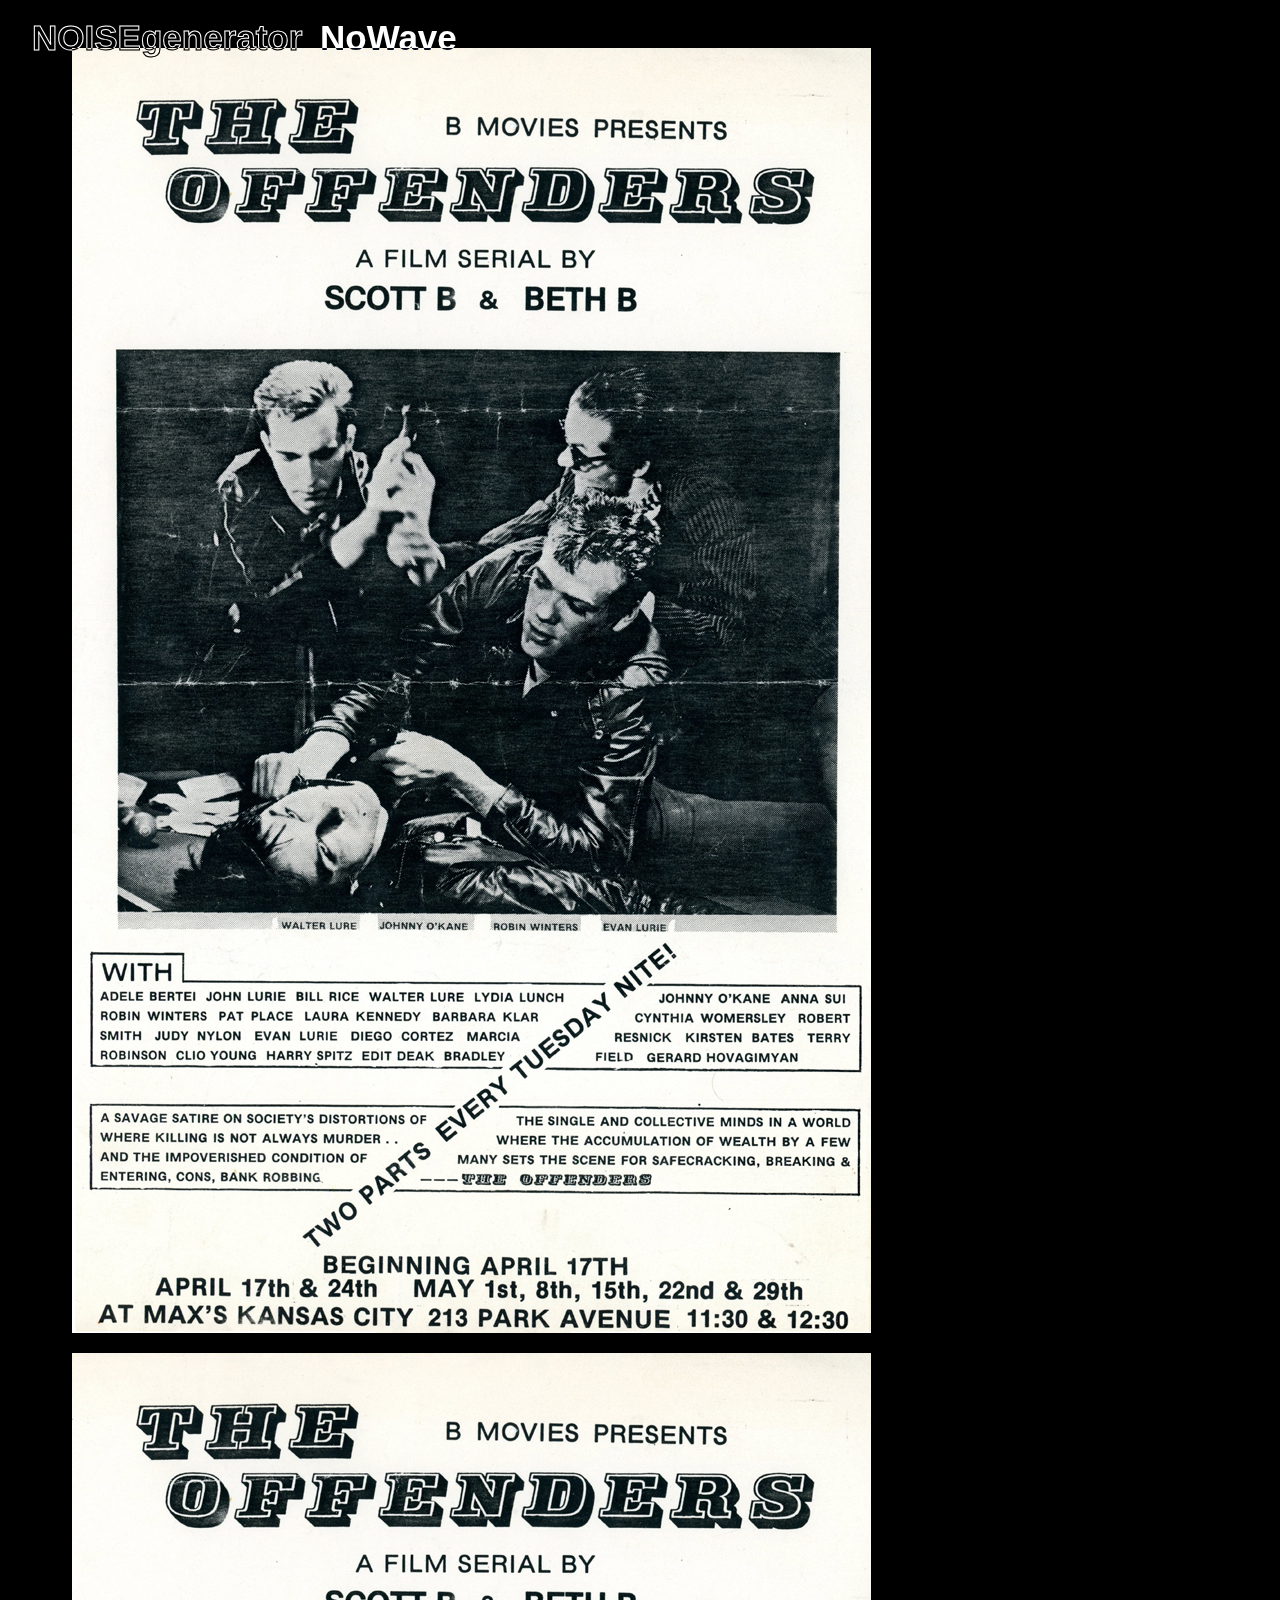
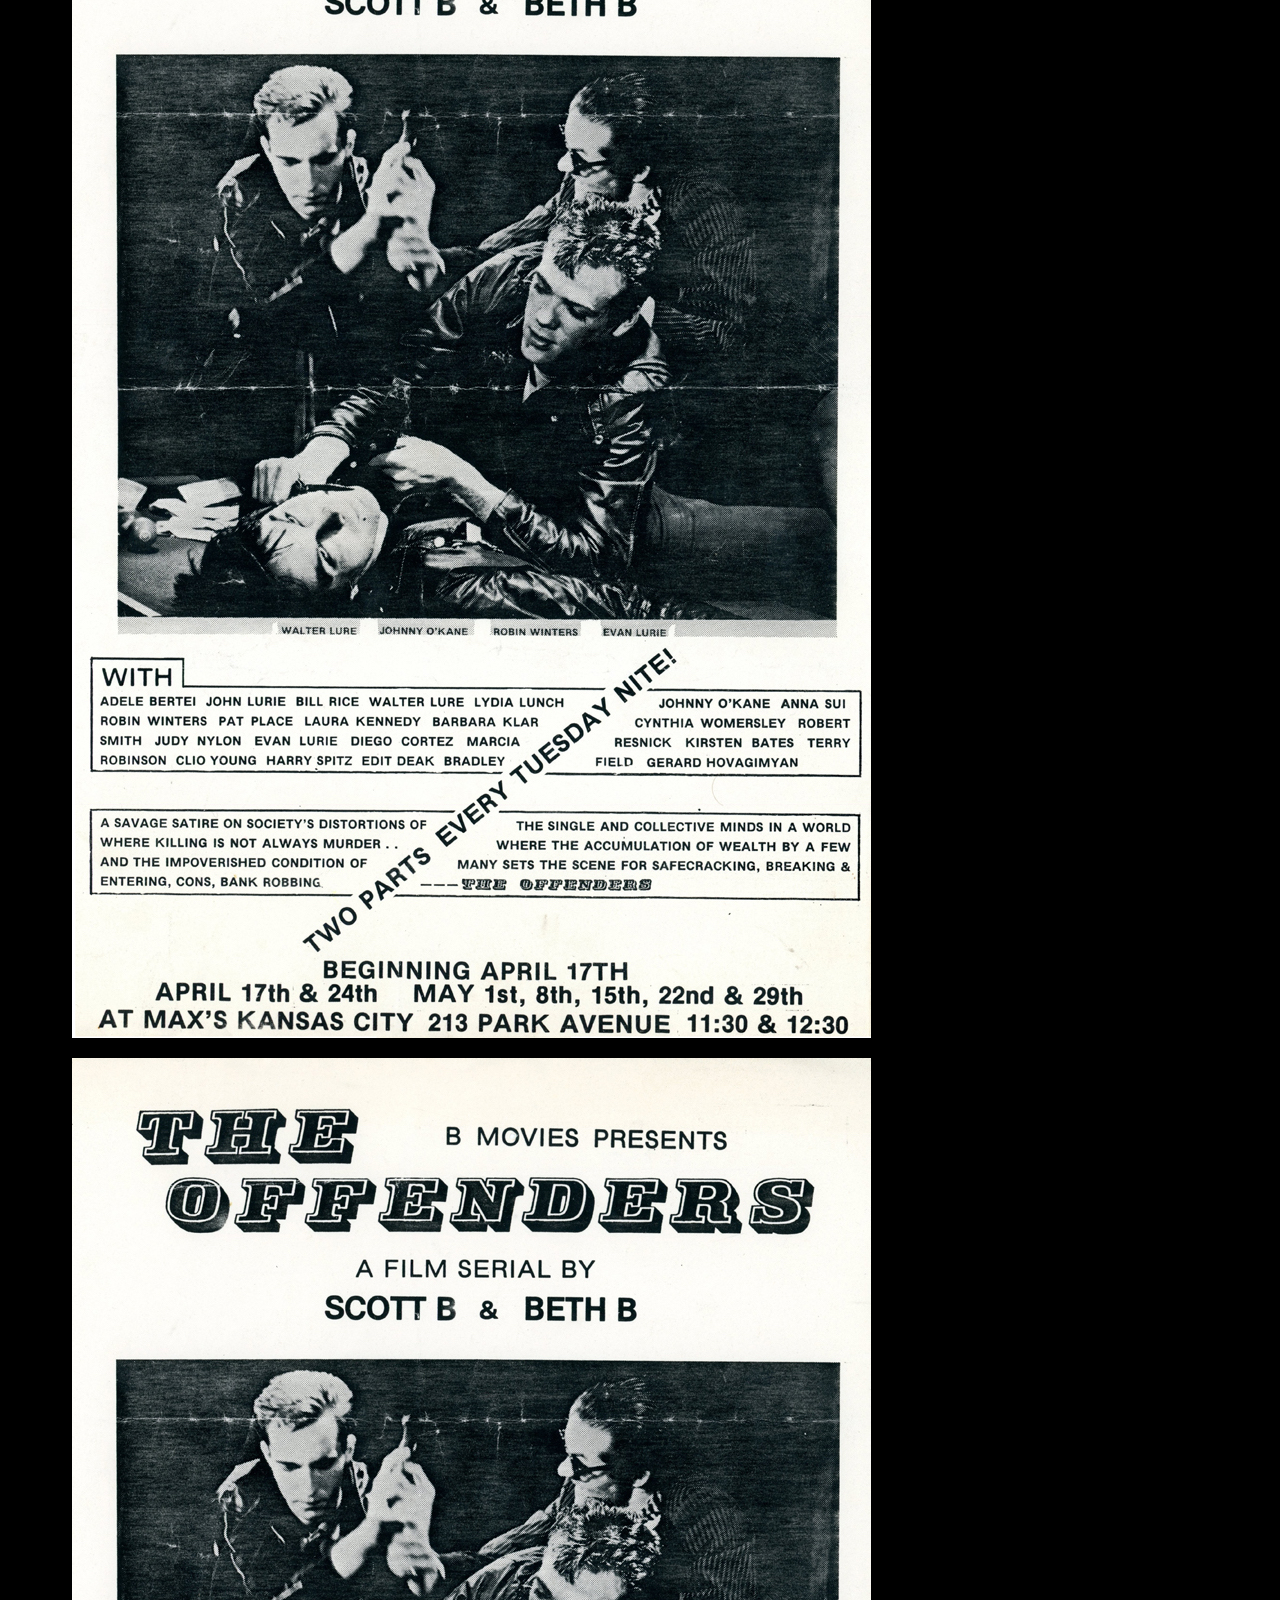
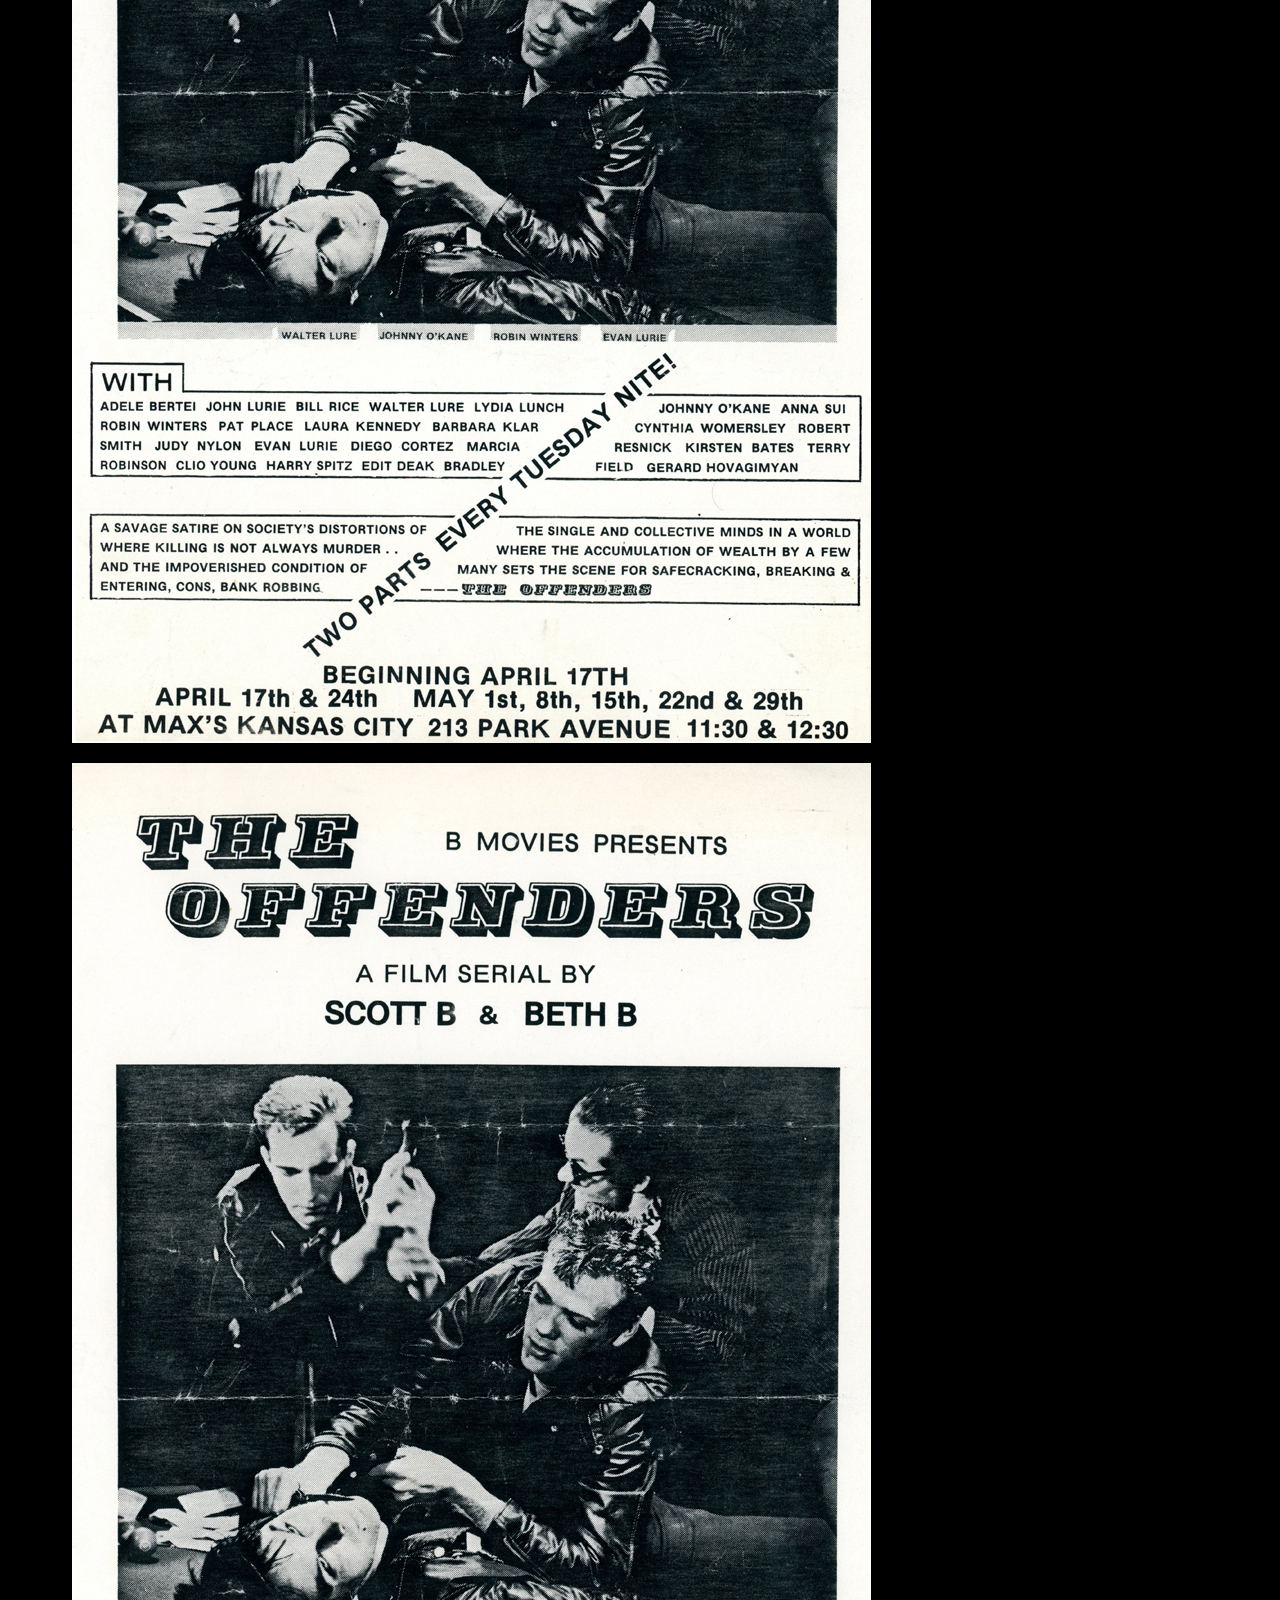
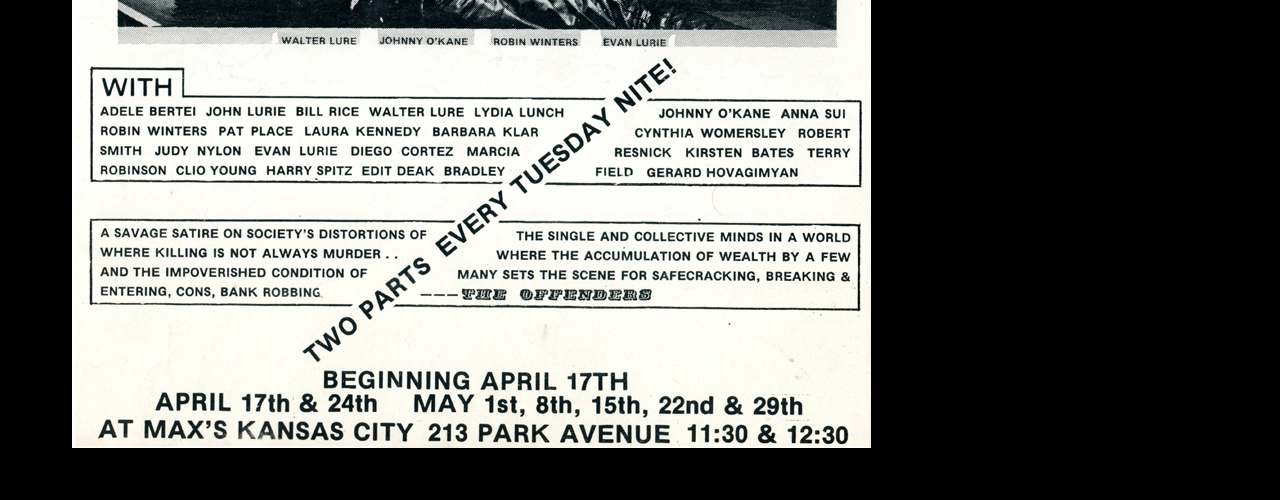
==== secondary.html @ 26476660 "23 maggio 2023" ====
<!DOCTYPE html>
<html>
  <head>
    <title>NoWave</title>
    <a class="headerInactive2" href="index.html">NOISEgenerator</a>
    <a class="headerActive2" href="secondary.html">NoWave</a>
   <title>NoWave</title>
    <link rel="stylesheet" type="text/css" href="style.css">
    <meta name="viewport" content="width=device-width, initial-scale=1" 
      http-equiv="Content-Type" content="text/html; charset=utf-8" />
  </head>
  <body style="background-color:black;">
    <!--<div class="thumbNail">
      <figure><img width="auto" height="235" src="img/1.jpg"></figure>					    
</div>-->

<div class="column1">
  <figure><img class="image" src="img/1.jpg"></figure>    
</div>

<div class="column1">
  <figure><img class="image" src="img/1.jpg"></figure>    
</div>

<div class="column1">
  <figure><img class="image" src="img/1.jpg"></figure>    
</div>

<div class="column1">
  <figure><img class="image" src="img/1.jpg"></figure>    
</div>

  </body>
</html>
---- style.css ----
html, body {
  margin: 0;
  padding: 1em;
  font-family: Helvetica, sans-serif;
}

/*responsive columns suddivision
* {
  box-sizing: border-box;
}


/* Create two equal columns that floats next to each other
.column1 {
  float: left;
  width: 33,3%;
  padding-top: 40px;
}

.image {
  float: left;
  width: fit-content;
  height: auto;
}

/* Clear floats after the columns
.row1:after {
  content: "";
  display: table;
  clear: both;
}

/* Responsive layout - makes the two columns stack on top of each other instead of next to each other
@media screen and (max-width: 750px) {
  .column1 {
    width: 100%;
  }
}
*/

/*header*/
.headerActive1 {
  mix-blend-mode: difference;
  font-size: 35px;
  font-weight: bold;
  text-decoration: none;
  color: white;
  position: fixed;
  top: 0.5em;
  width: 100%;
}

.headerInactive1 {
  -webkit-text-stroke: 1px white;
  mix-blend-mode: difference;
  font-size: 35px;
  font-weight: bold;
  text-decoration: none;
  color: black;
  position: fixed;
  top: 0.5em;
  left: 320px;
  width: 100%;
}

.headerInactive1:hover {
  -webkit-text-stroke: 0px white;
  color: white;
}

.headerActive2 {
  mix-blend-mode: difference;
  font-size: 35px;
  font-weight: bold;
  text-decoration: none;
  color: white;
  position: fixed;
  left: 320px;
  top: 0.5em;
  width: 100%;
}

.headerInactive2 {
  -webkit-text-stroke: 1px white;
  mix-blend-mode: difference;
  font-size: 35px;
  font-weight: bold;
  text-decoration: none;
  color: black;
  position: fixed;
  top: 0.5em;
  width: 100%;
}

.headerInactive2:hover {
  -webkit-text-stroke: 0px white;
  color: white;
}

/*body*/
.title {
  font-size: 100px;
  line-height: 30%;
}

h1 {
  font-size: 40px;
  font-weight: normal;
  line-height: 44px;
}

h2 {
  font-size: 25px;
  text-align: left;
  text-transform: uppercase;
  line-height: 28px;
}

p {
  font-size: 25px;
  line-height: 28px;
}

/*buttons*/
.button {
  background-color: white;
  border: 1.5px solid black;
  text-decoration: none;
  color: black;
  padding: 10px 20px;
  text-align: center;
  font-size: 15px;
  margin: 4px 2px;
  cursor: pointer;
}

.button:hover {
  background-color: black;
  border: 1.5px solid black;
  text-decoration: none;
  color: white;
  padding: 10px 20px;
  text-align: center;
  font-size: 15px;
  margin: 4px 2px;
  cursor: pointer;
}

/*image grid*/
.gallery {
  float: left;
  width: 200px;
  height: 320px;
  padding-top: 3em;
  padding-right: 4em;
}

.gallery img {
  margin-left: -40px;
  filter: grayscale(100%);
  width: 200px;
  height: auto;
}

.gallery img:hover {
  filter: none;
  filter: grayscale(0%);
  width: 200px;
  height: auto;
}

.desc {
  padding-top: 0px;
  padding-left: 10px;
  padding-right: 10px;
  text-align: center;
}


/*index.html boxes*/
.box1 {
  padding-top: 10px;
  width: 70%;
  margin-top: 30px;
}

#box2{
  width: 40%;
  margin-top: -4px;
  margin-left: +2px;
  padding-left: 20px;
  padding-bottom: 20px;
  padding-right: 20px;
  border: 1.5px solid black;
}

.buttonGen {
  margin-top: 30px;
  padding-top: 0px;
  padding-left: 20px;
  padding-bottom: 0px;
  padding-right: 20px;
  background: white;
  border: 1.5px solid black;
  color: black;
  font-size: 25px;
  line-height: 28px;
  text-align: left;
}

.buttonGen:hover {
  margin-top: 30px;
  padding-top: 0px;
  padding-left: 20px;
  padding-bottom: 0px;
  padding-right: 20px;
  background: black;
  border: 1.5px solid black;
  color: white;
  font-size: 25px;
  line-height: 28px;
  text-align: left;
}

@media screen and (max-width: 900px) {
  .box1 {
    width: 100%;
  }
  #box2 {
    width: 100%;
  }

  .buttonGen {
    text-align: left;
  }

  .buttonGen:hover {
    text-align: center;
  }
}


/*archivio*/
gallery {
  border: 1px solid #ccc;
}


gallery img {
  width: 100%;
  height: auto;
}

* {
  box-sizing: border-box;
}

.responsive {
  padding: 0 6px;
  float: left;
  width: 24.99999%;
}

@media only screen and (max-width: 700px) {
  .responsive {
    width: 49.99999%;
    margin: 6px 0;
  }
}

@media only screen and (max-width: 500px) {
  .responsive {
    width: 100%;
  }
}

.clearfix:after {
  content: "";
  display: table;
  clear: both;
}
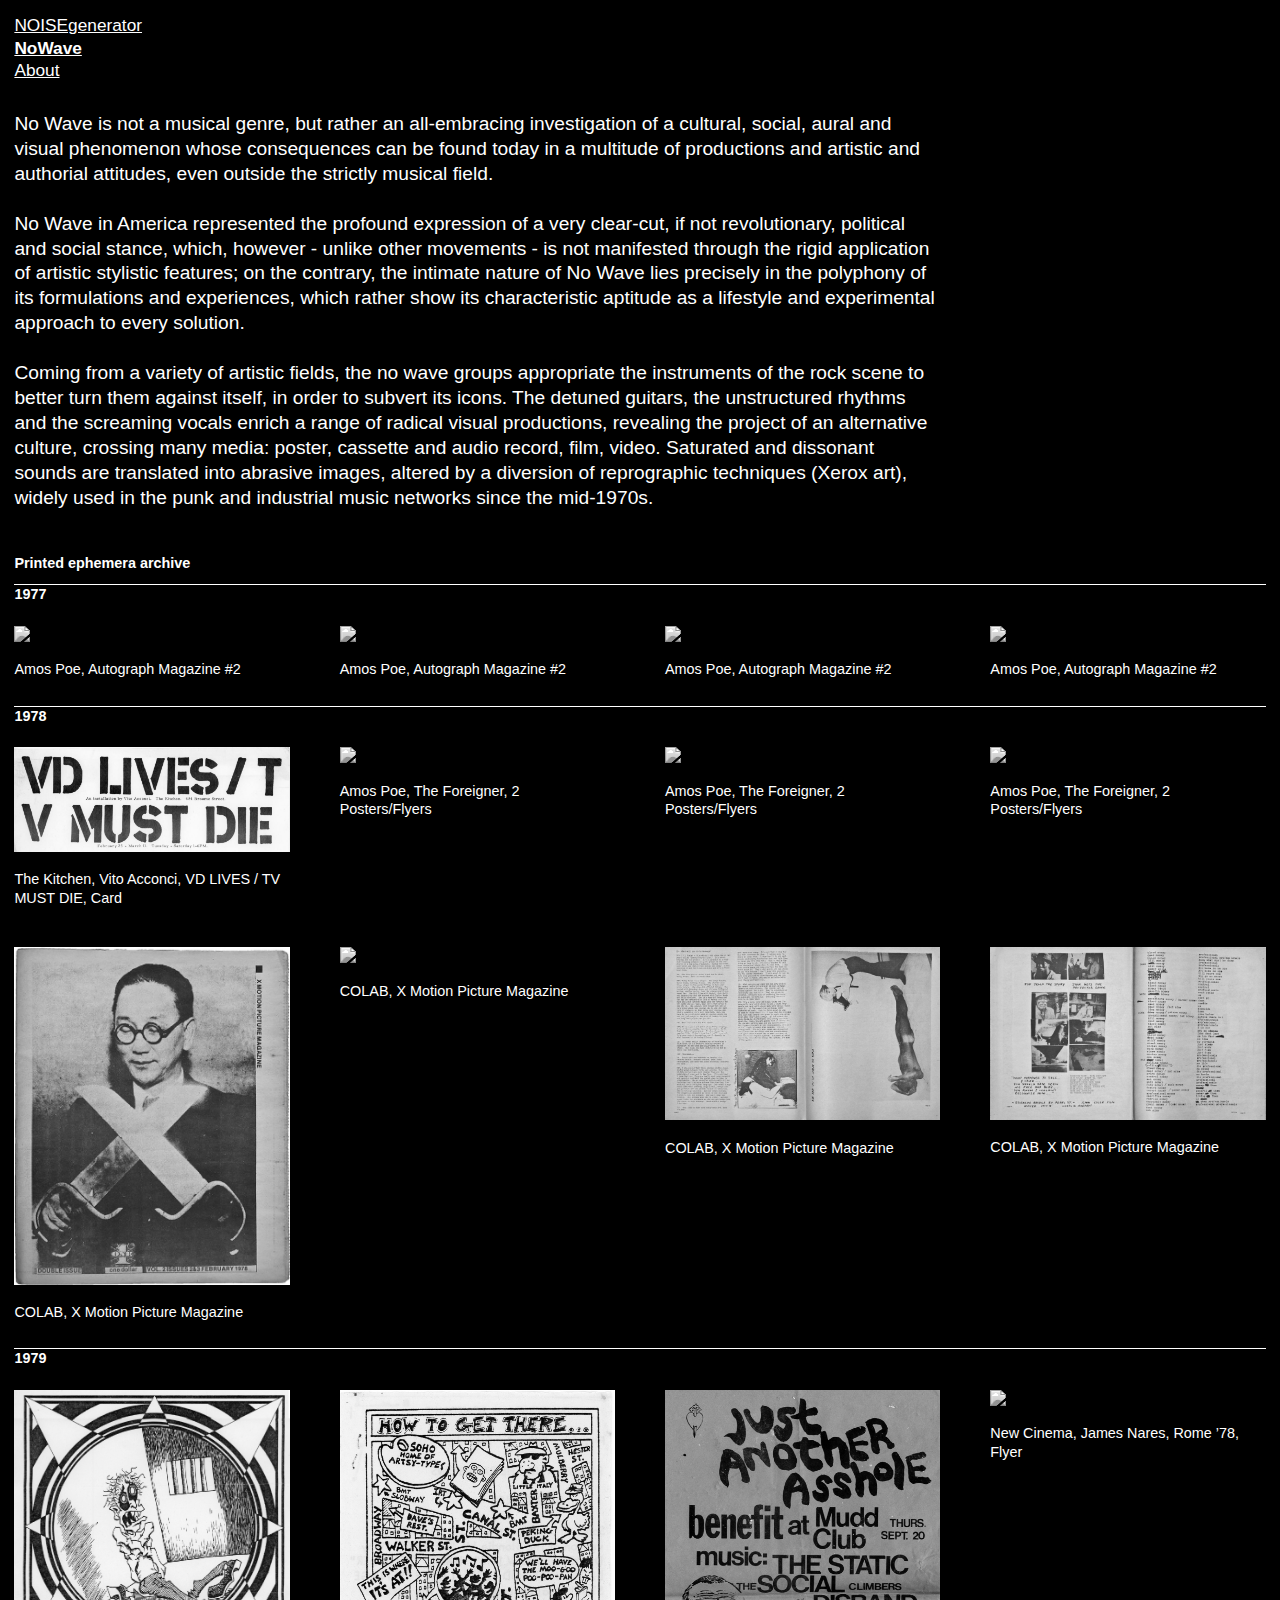
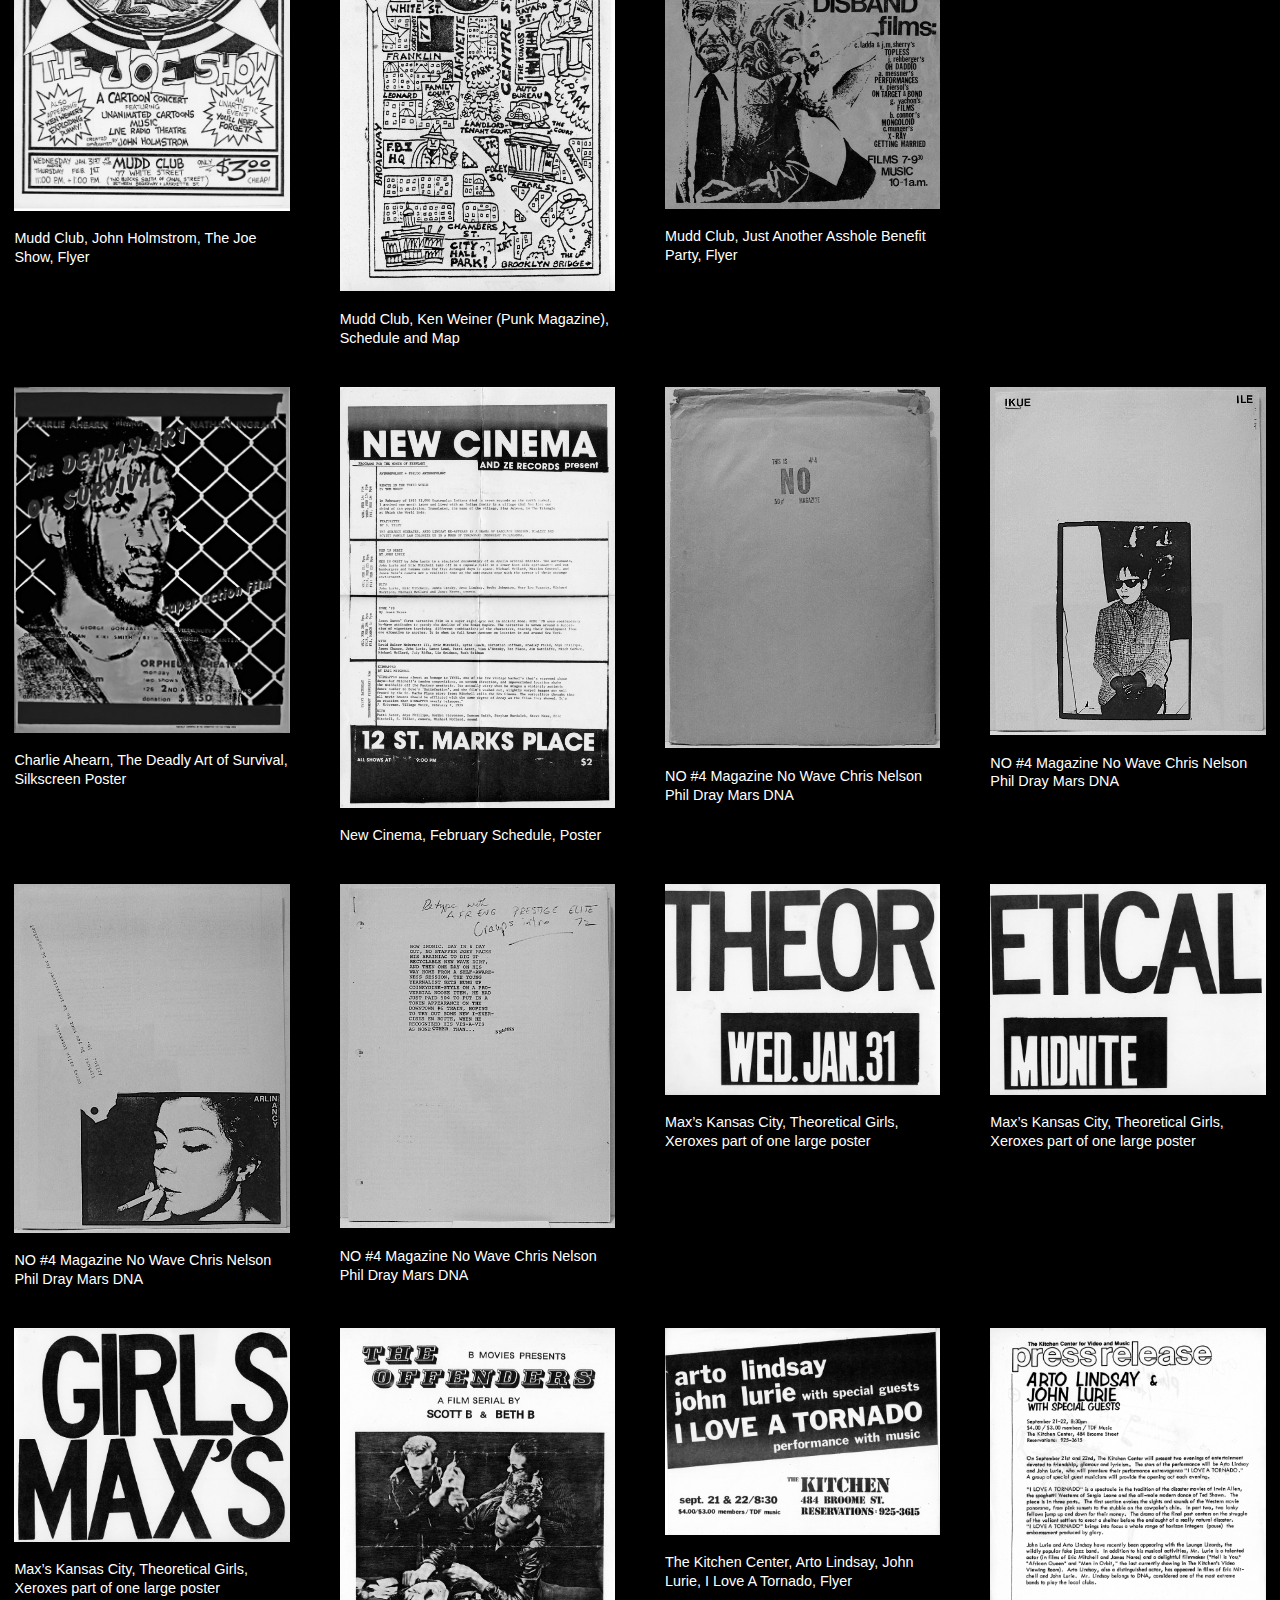
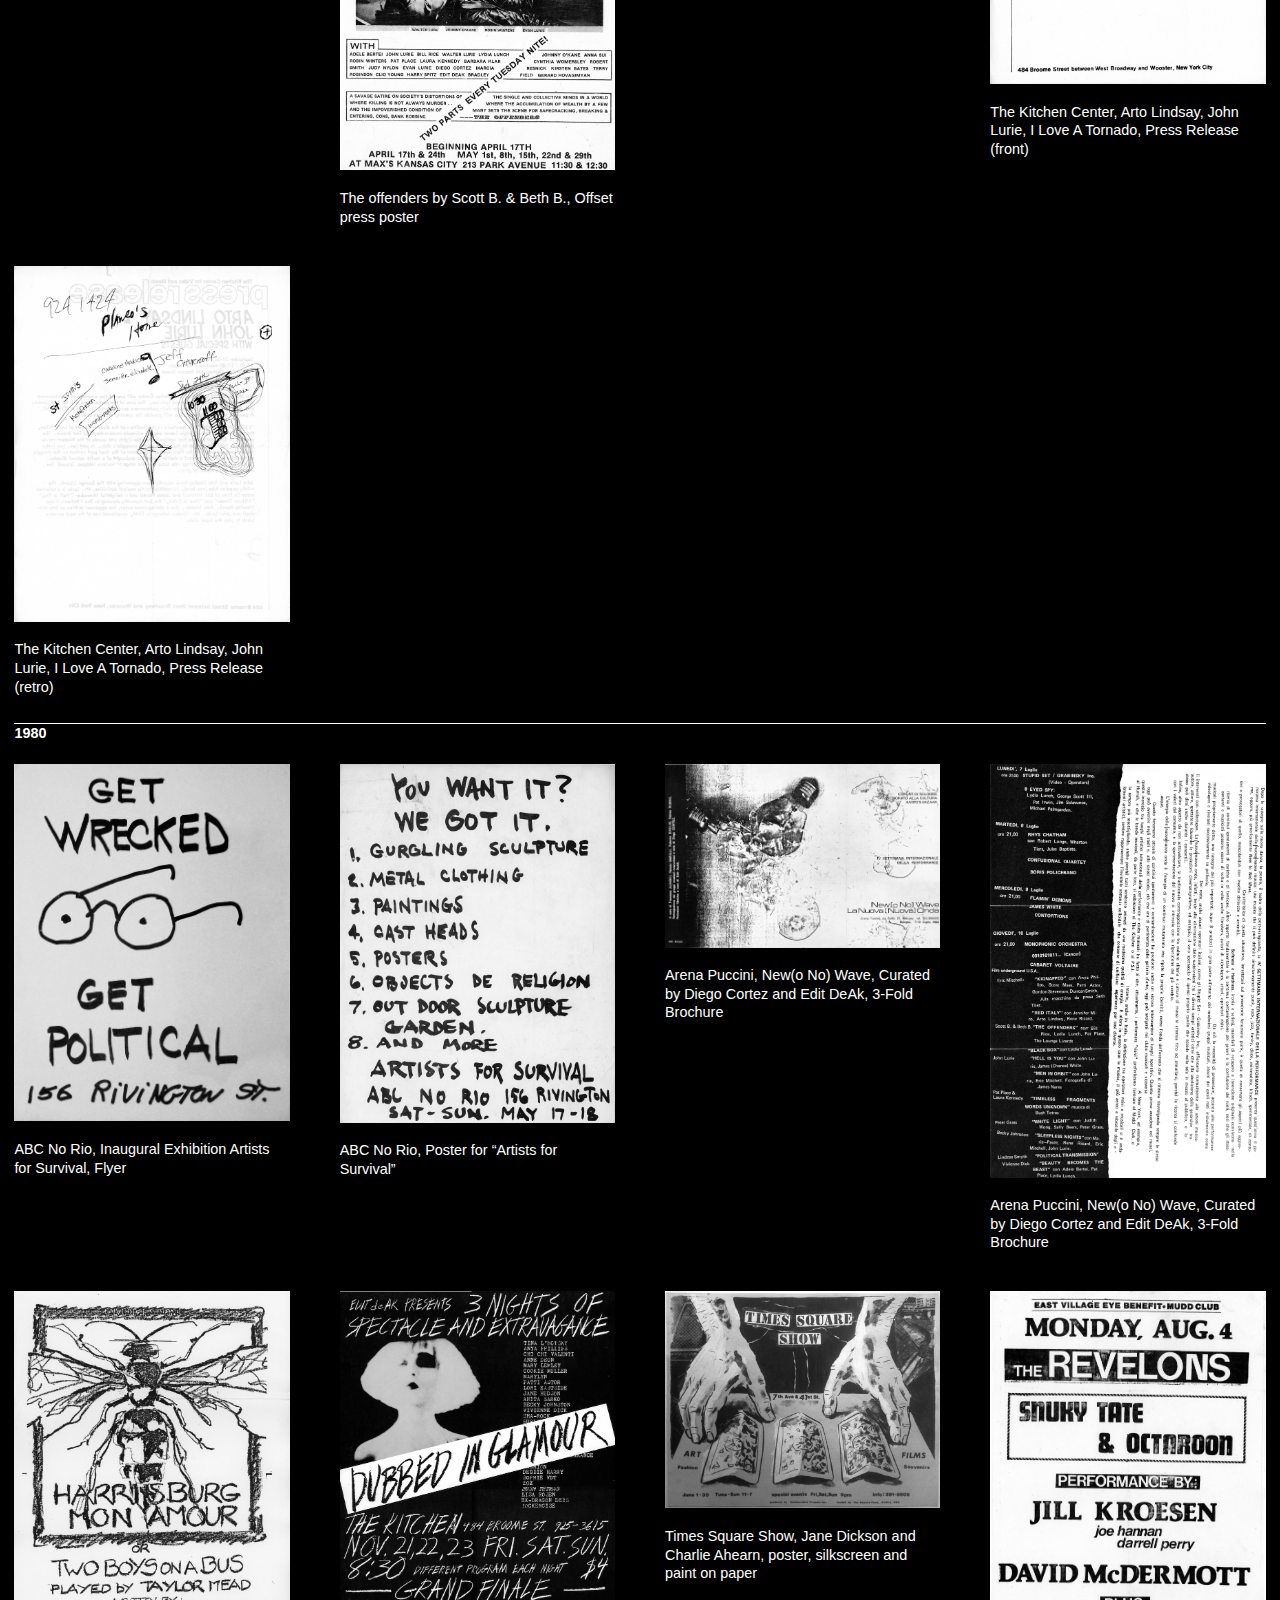
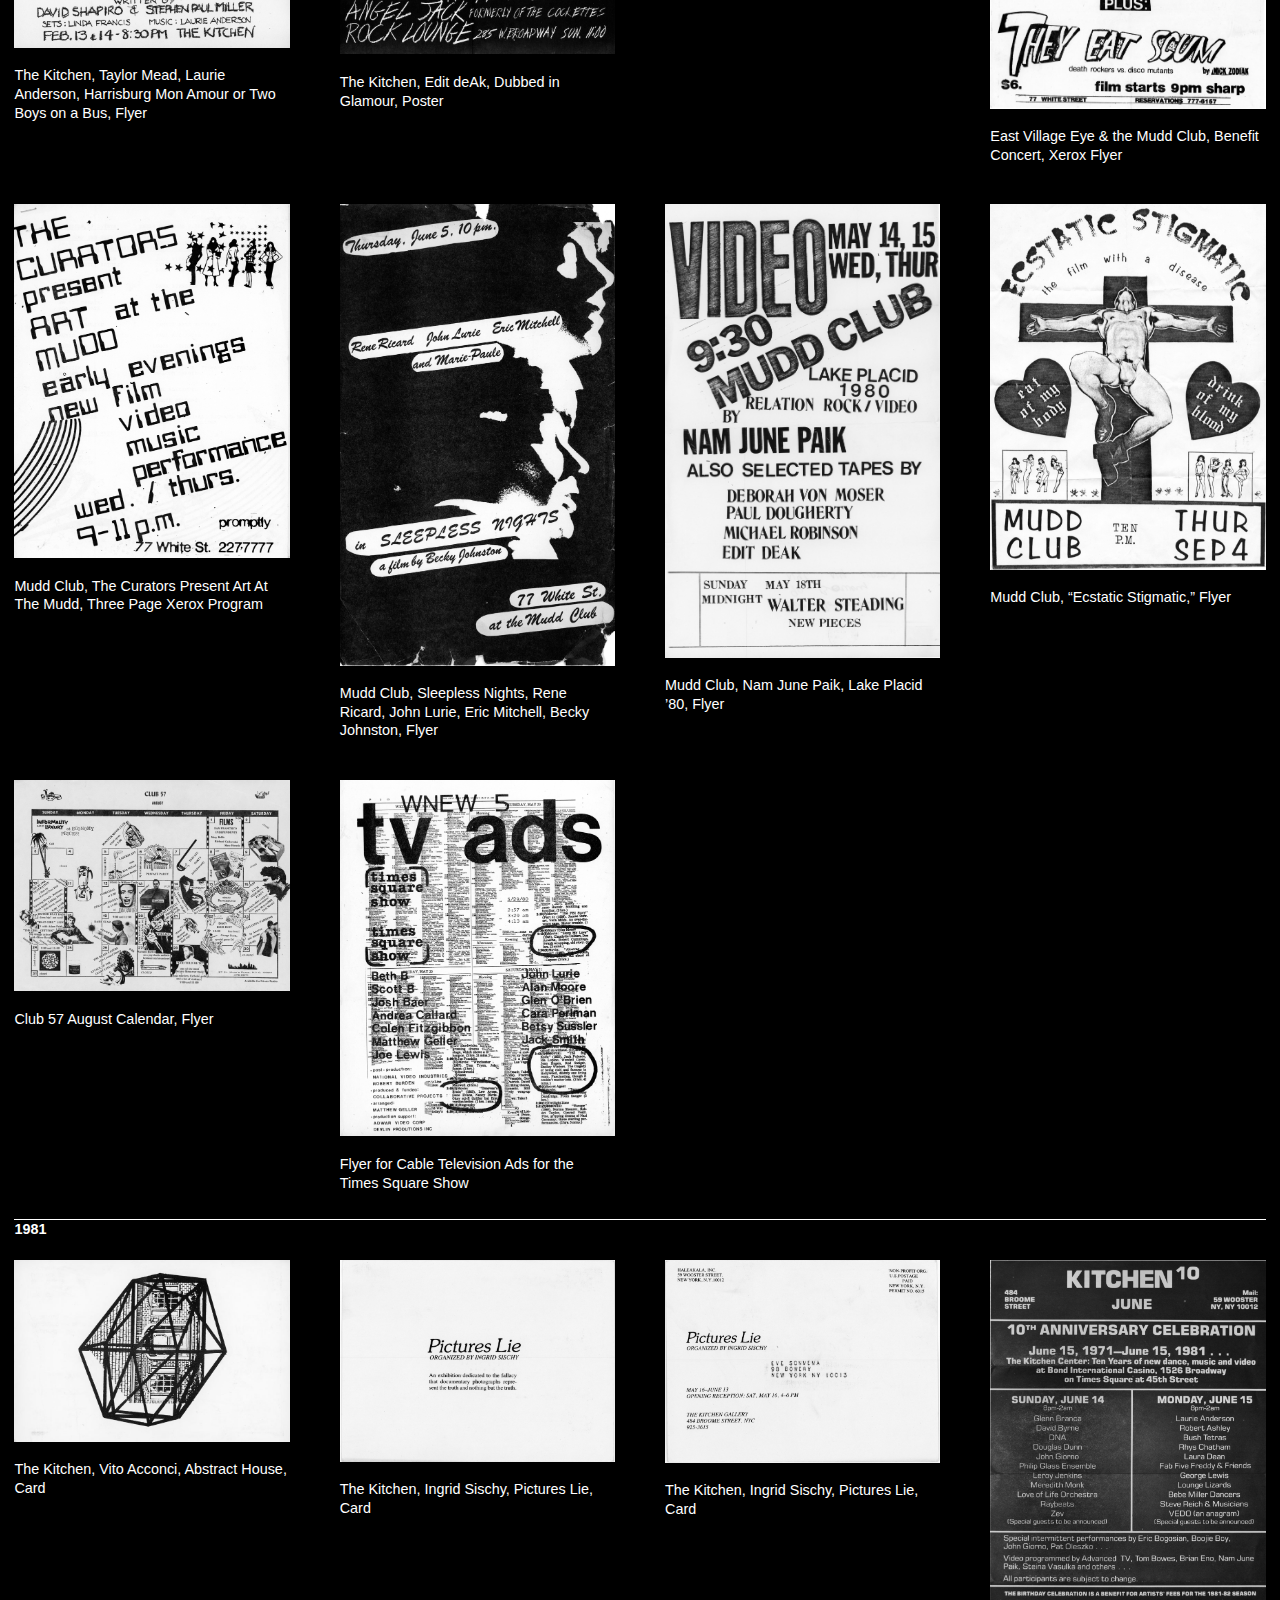
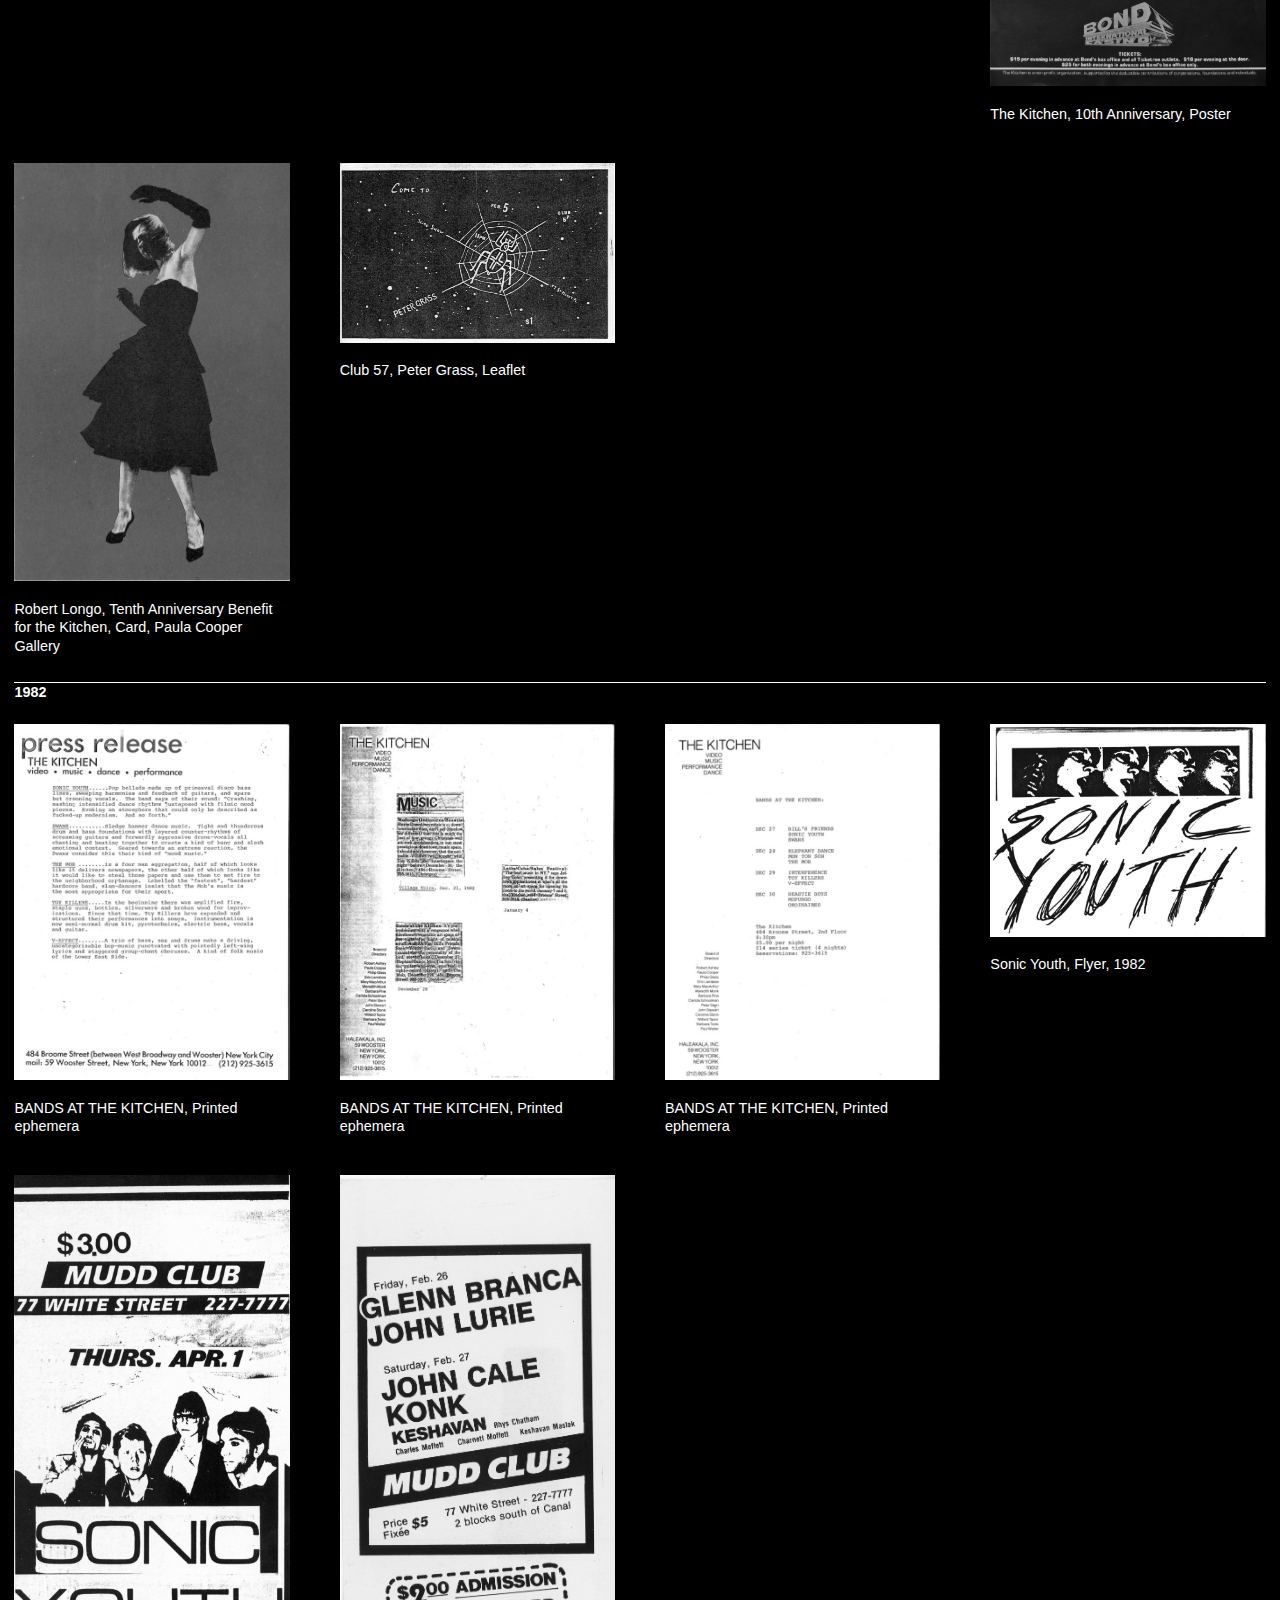
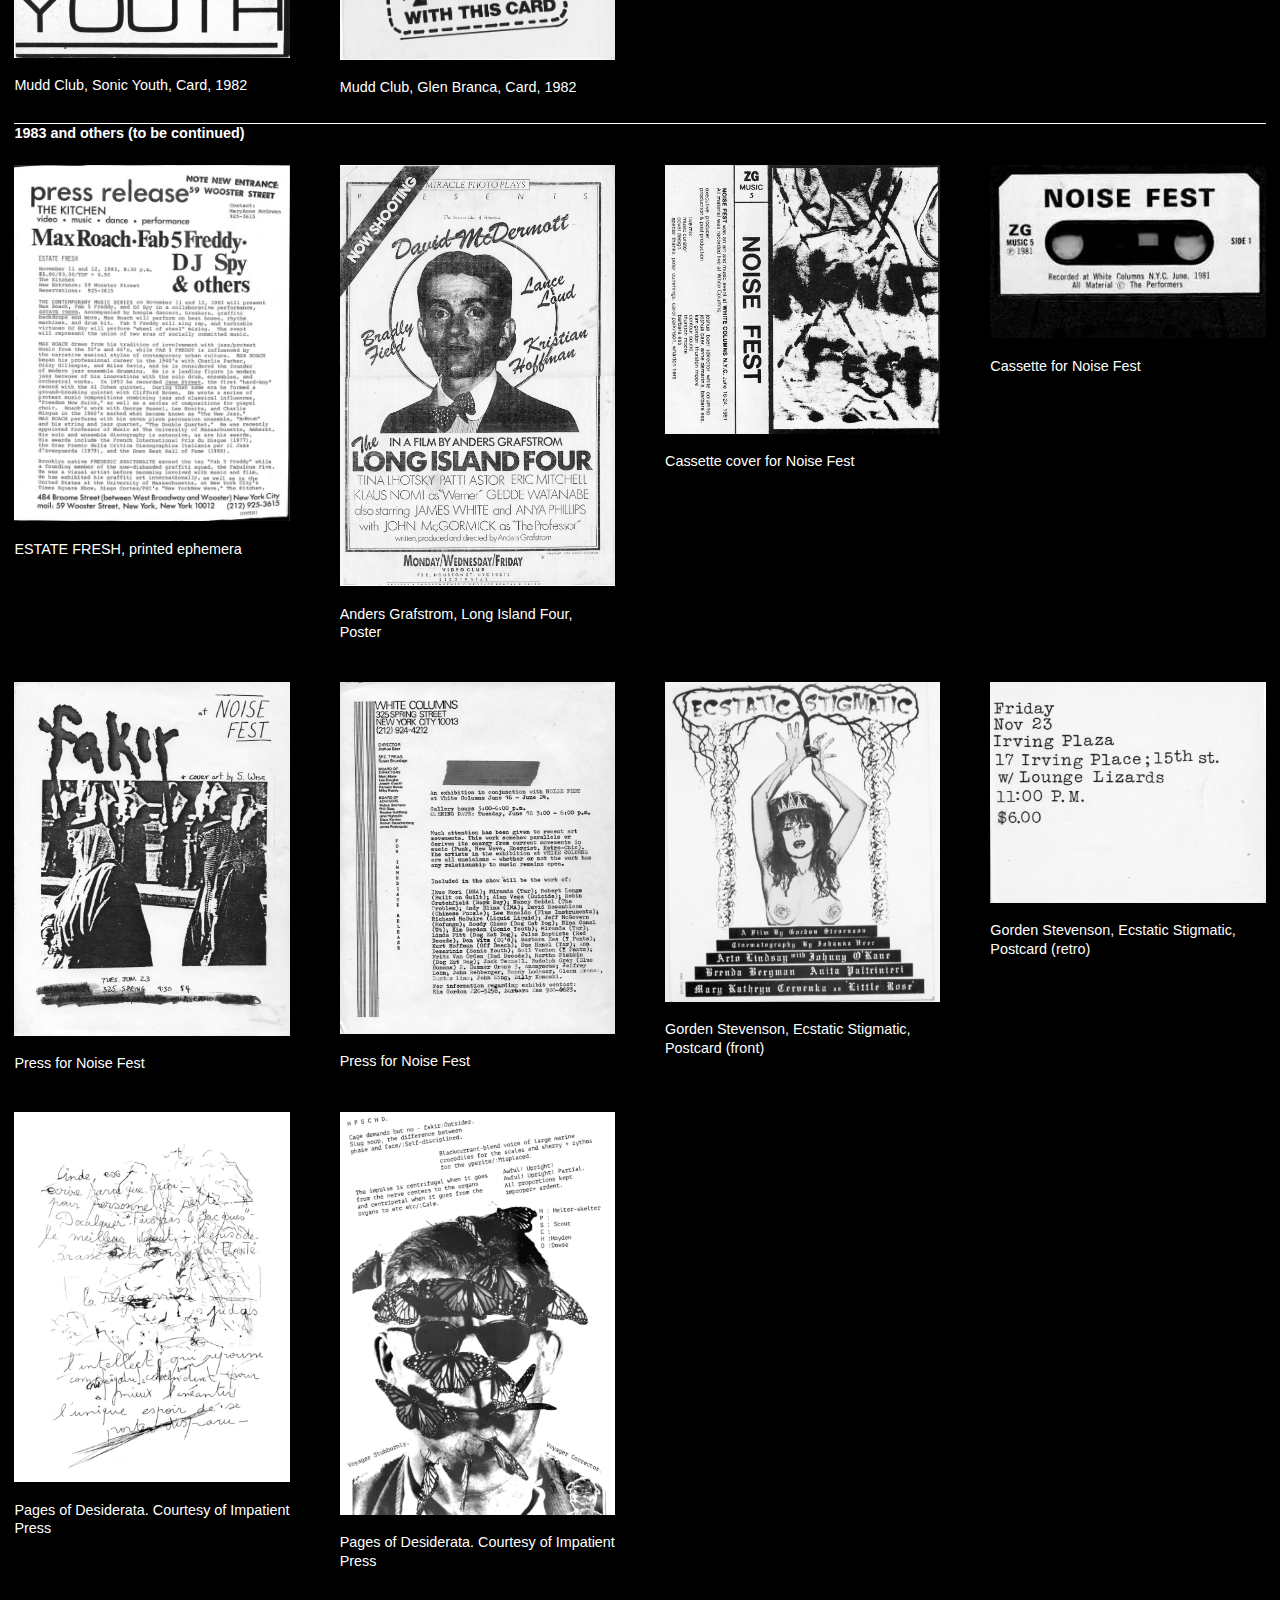
==== commit f2bf7c60: "27 maggio" ====
--- a/secondary.html
+++ b/secondary.html
@@ -2,33 +2,378 @@
 <html>
   <head>
     <title>NoWave</title>
-    <a class="headerInactive2" href="index.html">NOISEgenerator</a>
-    <a class="headerActive2" href="secondary.html">NoWave</a>
-   <title>NoWave</title>
+    <div class="test">
+      <div class="test">
+        <span><a class="headerInactive2" href="index.html">NOISEgenerator</a></span>
+        <span><a class="headerActive2" href="secondary.html">NoWave</a></span>
+        <span><a class="headerInactive2" href="contact.html">About</a></span>
+      </div>
+    </div>
+    <!--<a class="headerInactive2" href="NoAdd.html">NoAdd</a>-->
+    <title>NoWave</title>
     <link rel="stylesheet" type="text/css" href="style.css">
     <meta name="viewport" content="width=device-width, initial-scale=1" 
-      http-equiv="Content-Type" content="text/html; charset=utf-8" />
+    http-equiv="Content-Type" content="text/html; charset=utf-8"/>
+    <script language="javascript" type="text/javascript" src="script.js"></script>
+    <script src="https://code.jquery.com/jquery-3.6.0.min.js"></script>
   </head>
+
   <body style="background-color:black;">
-    <!--<div class="thumbNail">
-      <figure><img width="auto" height="235" src="img/1.jpg"></figure>					    
-</div>-->
-
-<div class="column1">
-  <figure><img class="image" src="img/1.jpg"></figure>    
-</div>
-
-<div class="column1">
-  <figure><img class="image" src="img/1.jpg"></figure>    
-</div>
-
-<div class="column1">
-  <figure><img class="image" src="img/1.jpg"></figure>    
-</div>
-
-<div class="column1">
-  <figure><img class="image" src="img/1.jpg"></figure>    
-</div>
+
+    
+    <div class="box" style="margin-top: 30px;">
+      <h1 id="black">No Wave is not a musical genre, but rather an all-embracing investigation of a cultural, social, aural and visual phenomenon whose consequences can be found today in a multitude of productions and artistic and authorial attitudes, even outside the strictly musical field. 
+      </br></br>No Wave in America represented the profound expression of a very clear-cut, if not revolutionary, political and social stance, which, however - unlike other movements - is not manifested through the rigid application of artistic stylistic features; on the contrary, the intimate nature of No Wave lies precisely in the polyphony of its formulations and experiences, which rather show its characteristic aptitude as a lifestyle and experimental approach to every solution.
+      </br></br>Coming from a variety of artistic fields, the no wave groups appropriate the instruments of the rock scene to better turn them against itself, in order to subvert its icons. The detuned guitars, the unstructured rhythms and the screaming vocals enrich a range of radical visual productions, revealing the project of an alternative culture, crossing many media: poster, cassette and audio record, film, video. Saturated and dissonant sounds are translated into abrasive images, altered by a diversion of reprographic techniques (Xerox art), widely used in the punk and industrial music networks since the mid-1970s.</h1>
+    </div>
+
+    <br>
+    <h2 id="black">Printed ephemera archive</h2>
+    <h2 id="black" class="borderTop">1977</h2>
+    <div class="grid-container">
+      <div class="grid-item">
+        <figure><img src="img/2.png"></figure>
+        <p id="black">Amos Poe, Autograph Magazine #2</p>
+      </div>
+
+      <div class="grid-item">
+        <figure><img src="img/3.jpeg"></figure>
+        <p id="black">Amos Poe, Autograph Magazine #2</p>
+      </div>
+
+      <div class="grid-item">
+        <figure><img src="img/4.jpeg"></figure>
+        <p id="black">Amos Poe, Autograph Magazine #2</p>
+      </div>
+
+      <div class="grid-item">
+        <figure><img src="img/5.jpeg"></figure>
+        <p id="black">Amos Poe, Autograph Magazine #2</p>
+      </div>
+    </div>
+
+    <h2 id="black" class="borderTop">1978</h2>
+    <div class="grid-container">
+      <div class="grid-item">
+        <figure><img src="img/43.jpeg"></figure>
+        <p id="black">The Kitchen, Vito Acconci, VD LIVES / TV MUST DIE, Card</p>
+      </div>
+
+      <div class="grid-item">
+        <figure><img src="img/6.jpeg"></figure>
+        <p id="black">Amos Poe, The Foreigner, 2 Posters/Flyers</p>
+      </div>
+
+      <div class="grid-item">
+        <figure><img src="img/7.jpeg"></figure>
+        <p id="black">Amos Poe, The Foreigner, 2 Posters/Flyers</p>
+      </div>
+
+      <div class="grid-item">
+        <figure><img src="img/8.jpeg"></figure>
+        <p id="black">Amos Poe, The Foreigner, 2 Posters/Flyers</p>
+      </div>
+
+      <div class="grid-item">
+        <figure><img src="img/25.jpeg"></figure>
+        <p id="black">COLAB, X Motion Picture Magazine</p>
+      </div>
+
+      <div class="grid-item">
+        <figure><img src="img/26.jpeg"></figure>
+        <p id="black">COLAB, X Motion Picture Magazine</p>
+      </div>
+
+      <div class="grid-item">
+        <figure><img src="img/27.jpeg"></figure>
+        <p id="black">COLAB, X Motion Picture Magazine</p>
+      </div>
+
+      <div class="grid-item">
+        <figure><img src="img/28.jpeg"></figure>
+        <p id="black">COLAB, X Motion Picture Magazine</p>
+      </div>
+    </div>
+
+    <h2 id="black" class="borderTop">1979</h2>
+    <div class="grid-container">
+      <div class="grid-item">
+        <figure><img src="img/53.jpeg"></figure>
+        <p id="black">Mudd Club, John Holmstrom, The Joe Show, Flyer</p>
+      </div>
+
+      <div class="grid-item">
+        <figure><img src="img/54.jpeg"></figure>
+        <p id="black">Mudd Club, Ken Weiner (Punk Magazine), Schedule and Map</p>
+      </div>
+
+      <div class="grid-item">
+        <figure><img src="img/56.jpeg"></figure>
+        <p id="black">Mudd Club, Just Another Asshole Benefit Party, Flyer</p>
+      </div>
+
+      <div class="grid-item">
+        <figure><img src="img/1.jpeg"></figure>
+        <p id="black">New Cinema, James Nares, Rome ’78, Flyer</p>
+      </div>
+
+      <div class="grid-item">
+        <figure><img src="img/9.jpeg"></figure>
+        <p id="black">Charlie Ahearn, The Deadly Art of Survival, Silkscreen Poster</p>
+      </div>
+
+      <div class="grid-item">
+        <figure><img src="img/12.jpeg"></figure>
+        <p id="black">New Cinema, February Schedule, Poster</p>
+      </div>
+
+      <div class="grid-item">
+        <figure><img src="img/13.jpeg"></figure>
+        <p id="black">NO #4 Magazine No Wave Chris Nelson Phil Dray Mars DNA</p>
+      </div>
+
+      <div class="grid-item">
+        <figure><img src="img/14.jpeg"></figure>
+        <p id="black">NO #4 Magazine No Wave Chris Nelson Phil Dray Mars DNA</p>
+      </div>
+
+      <div class="grid-item">
+        <figure><img src="img/15.jpeg"></figure>
+        <p id="black">NO #4 Magazine No Wave Chris Nelson Phil Dray Mars DNA</p>
+      </div>
+
+      <div class="grid-item">
+        <figure><img src="img/16.jpeg"></figure>
+        <p id="black">NO #4 Magazine No Wave Chris Nelson Phil Dray Mars DNA</p>
+      </div>
+
+      <div class="grid-item">
+        <figure><img src="img/45.jpeg"></figure>
+        <p id="black">Max’s Kansas City, Theoretical Girls, Xeroxes part of one large poster</p>
+      </div>
+
+      <div class="grid-item">
+        <figure><img src="img/46.jpeg"></figure>
+        <p id="black">Max’s Kansas City, Theoretical Girls, Xeroxes part of one large poster</p>
+      </div>
+
+      <div class="grid-item">
+        <figure><img src="img/47.jpeg"></figure>
+        <p id="black">Max’s Kansas City, Theoretical Girls, Xeroxes part of one large poster</p>
+      </div>
+
+      <div class="grid-item">
+        <figure><img src="img/24.jpeg"></figure>
+        <p id="black">The offenders by Scott B. & Beth B., Offset press poster</p>
+      </div>
+
+      <div class="grid-item">
+        <figure><img src="img/36.jpeg"></figure>
+        <p id="black">The Kitchen Center, Arto Lindsay, John Lurie, I Love A Tornado, Flyer</p>
+      </div>
+
+      <div class="grid-item">
+        <figure><img src="img/37.jpeg"></figure>
+        <p id="black">The Kitchen Center, Arto Lindsay, John Lurie, I Love A Tornado, Press Release (front)</p>
+      </div>
+
+      <div class="grid-item">
+        <figure><img src="img/38.jpeg"></figure>
+        <p id="black">The Kitchen Center, Arto Lindsay, John Lurie, I Love A Tornado, Press Release (retro)</p>
+      </div>
+    </div>
+
+    <h2 id="black" class="borderTop">1980</h2>
+    <div class="grid-container">
+      <div class="grid-item">
+        <figure><img src="img/20.jpeg"></figure>
+        <p id="black">ABC No Rio, Inaugural Exhibition Artists for Survival, Flyer</p>
+      </div>
+
+      <div class="grid-item">
+        <figure><img src="img/60.jpeg"></figure>
+        <p id="black">ABC No Rio, Poster for “Artists for Survival”</p>
+      </div>
+
+      <div class="grid-item">
+        <figure><img src="img/22.jpeg"></figure>
+        <p id="black">Arena Puccini, New(o No) Wave, Curated by Diego Cortez and Edit DeAk, 3-Fold Brochure</p>
+      </div>
+
+      <div class="grid-item">
+        <figure><img src="img/23.jpeg"></figure>
+        <p id="black">Arena Puccini, New(o No) Wave, Curated by Diego Cortez and Edit DeAk, 3-Fold Brochure</p>
+      </div>
+
+      <div class="grid-item">
+        <figure><img src="img/41.jpeg"></figure>
+        <p id="black">The Kitchen, Taylor Mead, Laurie Anderson, Harrisburg Mon Amour or Two Boys on a Bus, Flyer</p>
+      </div>
+
+      <div class="grid-item">
+        <figure><img src="img/19.jpeg"></figure>
+        <p id="black">The Kitchen, Edit deAk, Dubbed in Glamour, Poster</p>
+      </div>
+
+      <div class="grid-item">
+        <figure><img src="img/44.jpeg"></figure>
+        <p id="black">Times Square Show, Jane Dickson and Charlie Ahearn, poster, silkscreen and paint on paper</p>
+      </div>
+
+      <div class="grid-item">
+        <figure><img src="img/48.jpeg"></figure>
+        <p id="black">East Village Eye & the Mudd Club, Benefit Concert, Xerox Flyer</p>
+      </div>
+
+      <div class="grid-item">
+        <figure><img src="img/49.jpeg"></figure>
+        <p id="black">Mudd Club, The Curators Present Art At The Mudd, Three Page Xerox Program</p>
+      </div>
+
+      <div class="grid-item">
+        <figure><img src="img/51.jpeg"></figure>
+        <p id="black">Mudd Club, Sleepless Nights, Rene Ricard, John Lurie, Eric Mitchell, Becky Johnston, Flyer</p>
+      </div>
+
+      <div class="grid-item">
+        <figure><img src="img/52.jpeg"></figure>
+        <p id="black">Mudd Club, Nam June Paik, Lake Placid ’80, Flyer</p>
+      </div>
+
+      <div class="grid-item">
+        <figure><img src="img/57.jpeg"></figure>
+        <p id="black">Mudd Club, “Ecstatic Stigmatic,” Flyer</p>
+      </div>
+
+      <div class="grid-item">
+        <figure><img src="img/58.jpeg"></figure>
+        <p id="black">Club 57 August Calendar, Flyer</p>
+      </div>
+
+      <div class="grid-item">
+        <figure><img src="img/65.jpeg"></figure>
+        <p id="black">Flyer for Cable Television Ads for the Times Square Show</p>
+      </div>
+    </div>
+
+    <h2 id="black" class="borderTop">1981</h2>
+    <div class="grid-container">
+      <div class="grid-item">
+        <figure><img src="img/42.jpeg"></figure>
+        <p id="black">The Kitchen, Vito Acconci, Abstract House, Card</p>
+      </div>
+
+      <div class="grid-item">
+        <figure><img src="img/39.jpeg"></figure>
+        <p id="black">The Kitchen, Ingrid Sischy, Pictures Lie, Card</p>
+      </div>
+
+      <div class="grid-item">
+        <figure><img src="img/40.jpeg"></figure>
+        <p id="black">The Kitchen, Ingrid Sischy, Pictures Lie, Card</p>
+      </div>
+
+      <div class="grid-item">
+        <figure><img src="img/35.jpeg"></figure>
+        <p id="black">The Kitchen, 10th Anniversary, Poster</p>
+      </div>
+
+      <div class="grid-item">
+        <figure><img src="img/21.jpeg"></figure>
+        <p id="black">Robert Longo, Tenth Anniversary Benefit for the Kitchen, Card, Paula Cooper Gallery</p>
+      </div>
+
+      <div class="grid-item">
+        <figure><img src="img/59.jpeg"></figure>
+        <p id="black">Club 57, Peter Grass, Leaflet</p>
+      </div>
+    </div>
+
+    <h2 id="black" class="borderTop">1982</h2>
+    <div class="grid-container">
+      <div class="grid-item">
+        <figure><img src="img/30.jpeg"></figure>
+        <p id="black">BANDS AT THE KITCHEN, Printed ephemera</p>
+      </div>
+
+      <div class="grid-item">
+        <figure><img src="img/31.jpeg"></figure>
+        <p id="black">BANDS AT THE KITCHEN, Printed ephemera</p>
+      </div>
+
+      <div class="grid-item">
+        <figure><img src="img/32.jpeg"></figure>
+        <p id="black">BANDS AT THE KITCHEN, Printed ephemera</p>
+      </div>
+
+      <div class="grid-item">
+        <figure><img src="img/33.jpeg"></figure>
+        <p id="black">Sonic Youth, Flyer, 1982</p>
+      </div>
+
+      <div class="grid-item">
+        <figure><img src="img/50.jpeg"></figure>
+        <p id="black">Mudd Club, Sonic Youth, Card, 1982</p>
+      </div>
+
+      <div class="grid-item">
+        <figure><img src="img/55.jpeg"></figure>
+        <p id="black">Mudd Club, Glen Branca, Card, 1982</p>
+      </div>
+    </div>
+
+    <h2 id="black" class="borderTop">1983 and others (to be continued)</h2>
+    <div class="grid-container">
+      <div class="grid-item">
+        <figure><img src="img/34.jpeg"></figure>
+        <p id="black">ESTATE FRESH, printed ephemera</p>
+      </div>
+
+      <div class="grid-item">
+        <figure><img src="img/29.jpeg"></figure>
+        <p id="black">Anders Grafstrom, Long Island Four, Poster</p>
+      </div>
+
+      <div class="grid-item">
+        <figure><img src="img/61.jpeg"></figure>
+        <p id="black">Cassette cover for Noise Fest</p>
+      </div>
+
+      <div class="grid-item">
+        <figure><img src="img/64.jpeg"></figure>
+        <p id="black">Cassette for Noise Fest</p>
+      </div>
+
+      <div class="grid-item">
+        <figure><img src="img/62.jpeg"></figure>
+        <p id="black">Press for Noise Fest</p>
+      </div>
+
+      <div class="grid-item">
+        <figure><img src="img/63.jpeg"></figure>
+        <p id="black">Press for Noise Fest</p>
+      </div>
+
+      <div class="grid-item">
+        <figure><img src="img/10.jpeg"></figure>
+        <p id="black">Gorden Stevenson, Ecstatic Stigmatic, Postcard (front)</p>
+      </div>
+
+      <div class="grid-item">
+        <figure><img src="img/11.jpeg"></figure>
+        <p id="black">Gorden Stevenson, Ecstatic Stigmatic, Postcard (retro)</p>
+      </div>
+
+      <div class="grid-item">
+        <figure><img src="img/17.jpeg"></figure>
+        <p id="black">Pages of Desiderata. Courtesy of Impatient Press</p>
+      </div>
+
+      <div class="grid-item">
+        <figure><img src="img/18.jpeg"></figure>
+        <p id="black">Pages of Desiderata. Courtesy of Impatient Press</p>
+      </div>
+    </div>
 
   </body>
 </html>
--- a/style.css
+++ b/style.css
@@ -1,281 +1,327 @@
 html, body {
-  margin: 0;
-  padding: 1em;
-  font-family: Helvetica, sans-serif;
-}
-
-/*responsive columns suddivision
+  padding: 0.2em;
+}
+
+
 * {
   box-sizing: border-box;
-}
-
-
-/* Create two equal columns that floats next to each other
-.column1 {
-  float: left;
-  width: 33,3%;
-  padding-top: 40px;
-}
-
-.image {
-  float: left;
-  width: fit-content;
-  height: auto;
-}
-
-/* Clear floats after the columns
-.row1:after {
-  content: "";
-  display: table;
-  clear: both;
-}
-
-/* Responsive layout - makes the two columns stack on top of each other instead of next to each other
-@media screen and (max-width: 750px) {
-  .column1 {
+  font-family: Helvetica;
+}
+
+/*header*/
+.test {
+  flex-direction: column;
+  display: flex;
+}
+
+.headerActive1 {
+  color: #000000;
+  font-size: 1.2em;
+  line-height: 1.3;
+  font-weight: bold;
+  text-decoration: none;
+  text-decoration: underline;
+  position: sticky;
+}
+
+.headerInactive1 {
+  color: black;
+  font-size: 1.2em;
+  line-height: 1.3;
+  font-weight: normal;
+  text-decoration: none;
+  text-decoration: underline;
+  position: sticky;
+}
+
+.headerInactive1:hover {
+ font-weight: bold;
+}
+
+.headerActive2 {
+  color: white;
+  font-size: 1.2em;
+  line-height: 1.3;
+  font-weight: bold;
+  text-decoration: none;
+  text-decoration: underline;
+  position: sticky;
+}
+
+.headerInactive2 {
+  color: white;
+  font-size: 1.2em;
+  line-height: 1.3;
+  font-weight: normal;
+  text-decoration: none;
+  text-decoration: underline;
+  position: sticky;
+}
+
+.headerInactive2:hover {
+ font-weight: bold;
+}
+
+/*body1*/
+span {
+  color: grey;
+  font-size: 0.9em;
+  line-height: 1.3;
+}
+
+a {
+  color: black;
+  text-decoration: none;
+  font-size: 0.9em;
+  line-height: 1.3;
+}
+
+h1 {
+  font-size: 1.2em;
+  line-height: 1.3;
+  text-align: left;
+  font-weight: normal;
+}
+
+h2 {
+  font-size: 0.9em;
+  line-height: 1.3;
+}
+
+h3 {
+  font-size: 0.9em;
+  line-height: 1;
+  font-weight: normal;
+  color: black;
+  text-decoration: underline;
+  display: inline;
+  cursor: pointer;
+}
+
+h3:hover {
+  font-size: 0.9em;
+  line-height: 1;
+  font-weight: bold;
+  text-decoration: underline;
+}
+
+p {
+  font-size: 0.9em;
+  line-height: 1.3;
+}
+
+.aLink{
+  font-size: 0.9em;
+  line-height: 1;
+  font-weight: normal;
+  color: black;
+  text-decoration: underline;
+  display: inline;
+  cursor: pointer;
+}
+
+.aLink:hover {
+  font-size: 0.9em;
+  line-height: 1;
+  font-weight: bold;
+  text-decoration: underline;
+}
+
+/*body2*/
+#black {
+  color: white;
+}
+
+/*AUDIO PLAYER*/
+audio {
+  width: 100%;
+  height: 20px;
+  margin-top: -5px;
+  margin-bottom: -6px;
+}
+
+audio::-webkit-media-controls-panel {
+background-color: white;
+padding-left: 0%;
+padding-right: 0%;
+}
+
+audio::-webkit-media-controls-play-button-hover {
+  display: none!important;
+}
+
+audio::-webkit-media-controls-timeline-container{
+  display: none !important;
+}
+
+audio::-webkit-media-controls-timeline{
+  display: none!important;
+  pointer-events: none;
+}
+
+audio::-webkit-media-controls-volume-slider-container {
+  display: none!important;
+}
+
+audio::-webkit-media-controls-volume-slider {
+  display: none!important;
+}
+
+audio::-webkit-media-controls-volume-control-hover-background {
+  display: none!important;
+}
+
+audio::-webkit-media-controls-volume-control-hover-background {
+  display: none!important;
+}
+
+audio::-webkit-media-controls-volume-control-container { 
+  display: none; 
+}
+
+audio::-webkit-media-controls-mute-button {
+  display: none!important;
+}
+
+
+audio::-webkit-media-controls-time-remaining-display {
+  display: none!important;
+}
+
+/*GRIGLIA IMMAGINI*/
+.grid-container {
+  display: inline-grid;
+  grid: auto / 22% 22% 22% 22%;
+  grid-column-gap: 4%;
+  grid-row-gap: 4%;
+  row-gap: 15px;
+  width: 100%;
+}
+
+
+.grid-container > .grid-item{
+  column-gap: 20px;
+  row-gap: 20px;
+}
+
+.grid-item > figure {
+  margin: 0px;
+}
+
+.grid-item > figure > img {
+  width: 100%;
+  -webkit-filter: grayscale(1);
+  margin-top: 0px;
+}
+
+.grid-item > figure > img:first-child {
+  width: 100%;
+  -webkit-filter: grayscale(1);
+  margin-top: 10px;
+}
+
+
+.grid-item > figure > img:hover {
+  width: 100%;
+  -webkit-filter: none;
+}
+
+
+/*GRIGLIA INDEX*/
+.grid-container1 {
+  padding-top: 1em;
+  display: inline-grid;
+  grid: auto / 22% 22% 22% 22%;
+  grid-column-gap: 4%;
+  grid-row-gap: 4%;
+  row-gap: 15px;
+  width: 100%;
+}
+
+.grid-container1 > .grid-item1{
+  column-gap: 20px;
+  row-gap: 20px;
+}
+
+.grid-item1 {
+  margin: 0px;
+  width: 100%;
+}
+
+/*GRID INSIDE GRID*/
+.grid-container2 {
+  display: inline-grid;
+  grid: auto / 20% 80%;
+  grid-column-gap: 4%;
+  grid-row-gap: 4%;
+  width: 100%;
+}
+
+.grid-container2 > .grid-item1{
+  column-gap: 20px;
+  row-gap: 20px;
+}
+
+.grid-item2 {
+  margin: 0px;
+  width: 100%;
+}
+
+.box {
+ width: 74%;
+}
+
+.borderTop {
+  border-top: 0.7px solid white;
+}
+
+/*makes things responsive*/
+/* Medium (tablet, 768px and down) */
+@media only screen and (max-width: 1080px) {
+  .grid-container {
+    display: inline-grid;
+    grid: auto / 47.5% 47.5%;
+    grid-column-gap: 5%;
+    grid-row-gap: 5%;
+    row-gap: 15px;
     width: 100%;
   }
-}
-*/
-
-/*header*/
-.headerActive1 {
-  mix-blend-mode: difference;
-  font-size: 35px;
-  font-weight: bold;
-  text-decoration: none;
-  color: white;
-  position: fixed;
-  top: 0.5em;
-  width: 100%;
-}
-
-.headerInactive1 {
-  -webkit-text-stroke: 1px white;
-  mix-blend-mode: difference;
-  font-size: 35px;
-  font-weight: bold;
-  text-decoration: none;
-  color: black;
-  position: fixed;
-  top: 0.5em;
-  left: 320px;
-  width: 100%;
-}
-
-.headerInactive1:hover {
-  -webkit-text-stroke: 0px white;
-  color: white;
-}
-
-.headerActive2 {
-  mix-blend-mode: difference;
-  font-size: 35px;
-  font-weight: bold;
-  text-decoration: none;
-  color: white;
-  position: fixed;
-  left: 320px;
-  top: 0.5em;
-  width: 100%;
-}
-
-.headerInactive2 {
-  -webkit-text-stroke: 1px white;
-  mix-blend-mode: difference;
-  font-size: 35px;
-  font-weight: bold;
-  text-decoration: none;
-  color: black;
-  position: fixed;
-  top: 0.5em;
-  width: 100%;
-}
-
-.headerInactive2:hover {
-  -webkit-text-stroke: 0px white;
-  color: white;
-}
-
-/*body*/
-.title {
-  font-size: 100px;
-  line-height: 30%;
-}
-
-h1 {
-  font-size: 40px;
-  font-weight: normal;
-  line-height: 44px;
-}
-
-h2 {
-  font-size: 25px;
-  text-align: left;
-  text-transform: uppercase;
-  line-height: 28px;
-}
-
-p {
-  font-size: 25px;
-  line-height: 28px;
-}
-
-/*buttons*/
-.button {
-  background-color: white;
-  border: 1.5px solid black;
-  text-decoration: none;
-  color: black;
-  padding: 10px 20px;
-  text-align: center;
-  font-size: 15px;
-  margin: 4px 2px;
-  cursor: pointer;
-}
-
-.button:hover {
-  background-color: black;
-  border: 1.5px solid black;
-  text-decoration: none;
-  color: white;
-  padding: 10px 20px;
-  text-align: center;
-  font-size: 15px;
-  margin: 4px 2px;
-  cursor: pointer;
-}
-
-/*image grid*/
-.gallery {
-  float: left;
-  width: 200px;
-  height: 320px;
-  padding-top: 3em;
-  padding-right: 4em;
-}
-
-.gallery img {
-  margin-left: -40px;
-  filter: grayscale(100%);
-  width: 200px;
-  height: auto;
-}
-
-.gallery img:hover {
-  filter: none;
-  filter: grayscale(0%);
-  width: 200px;
-  height: auto;
-}
-
-.desc {
-  padding-top: 0px;
-  padding-left: 10px;
-  padding-right: 10px;
-  text-align: center;
-}
-
-
-/*index.html boxes*/
-.box1 {
-  padding-top: 10px;
-  width: 70%;
-  margin-top: 30px;
-}
-
-#box2{
-  width: 40%;
-  margin-top: -4px;
-  margin-left: +2px;
-  padding-left: 20px;
-  padding-bottom: 20px;
-  padding-right: 20px;
-  border: 1.5px solid black;
-}
-
-.buttonGen {
-  margin-top: 30px;
-  padding-top: 0px;
-  padding-left: 20px;
-  padding-bottom: 0px;
-  padding-right: 20px;
-  background: white;
-  border: 1.5px solid black;
-  color: black;
-  font-size: 25px;
-  line-height: 28px;
-  text-align: left;
-}
-
-.buttonGen:hover {
-  margin-top: 30px;
-  padding-top: 0px;
-  padding-left: 20px;
-  padding-bottom: 0px;
-  padding-right: 20px;
-  background: black;
-  border: 1.5px solid black;
-  color: white;
-  font-size: 25px;
-  line-height: 28px;
-  text-align: left;
-}
-
-@media screen and (max-width: 900px) {
-  .box1 {
+
+  .grid-container1 {
+    display: inline-grid;
+    grid: auto / 47.5% 47.5%;
+    grid-column-gap: 5%;
+    grid-row-gap: 5%;
+    row-gap: 15px;
     width: 100%;
   }
-  #box2 {
+
+  .box {
+    width: 100%;
+   }
+}
+
+/* Extra small devices (phones, 600px and down) */
+@media only screen and (max-width: 700px) {
+  .grid-container {
+    display: inline-grid;
+    grid: auto / 100%;
+    grid-column-gap: 5%;
+    grid-row-gap: 5%;
+    row-gap: 15px;
     width: 100%;
   }
 
-  .buttonGen {
-    text-align: left;
+  .grid-container1 {
+    display: inline-grid;
+    grid: auto / 100%;
+    grid-column-gap: 5%;
+    grid-row-gap: 5%;
+    row-gap: 15px;
+    width: 100%;
   }
 
-  .buttonGen:hover {
-    text-align: center;
-  }
-}
-
-
-/*archivio*/
-gallery {
-  border: 1px solid #ccc;
-}
-
-
-gallery img {
-  width: 100%;
-  height: auto;
-}
-
-* {
-  box-sizing: border-box;
-}
-
-.responsive {
-  padding: 0 6px;
-  float: left;
-  width: 24.99999%;
-}
-
-@media only screen and (max-width: 700px) {
-  .responsive {
-    width: 49.99999%;
-    margin: 6px 0;
-  }
-}
-
-@media only screen and (max-width: 500px) {
-  .responsive {
-    width: 100%;
-  }
-}
-
-.clearfix:after {
-  content: "";
-  display: table;
-  clear: both;
+  .box {
+    width: 100%;
+   }
 }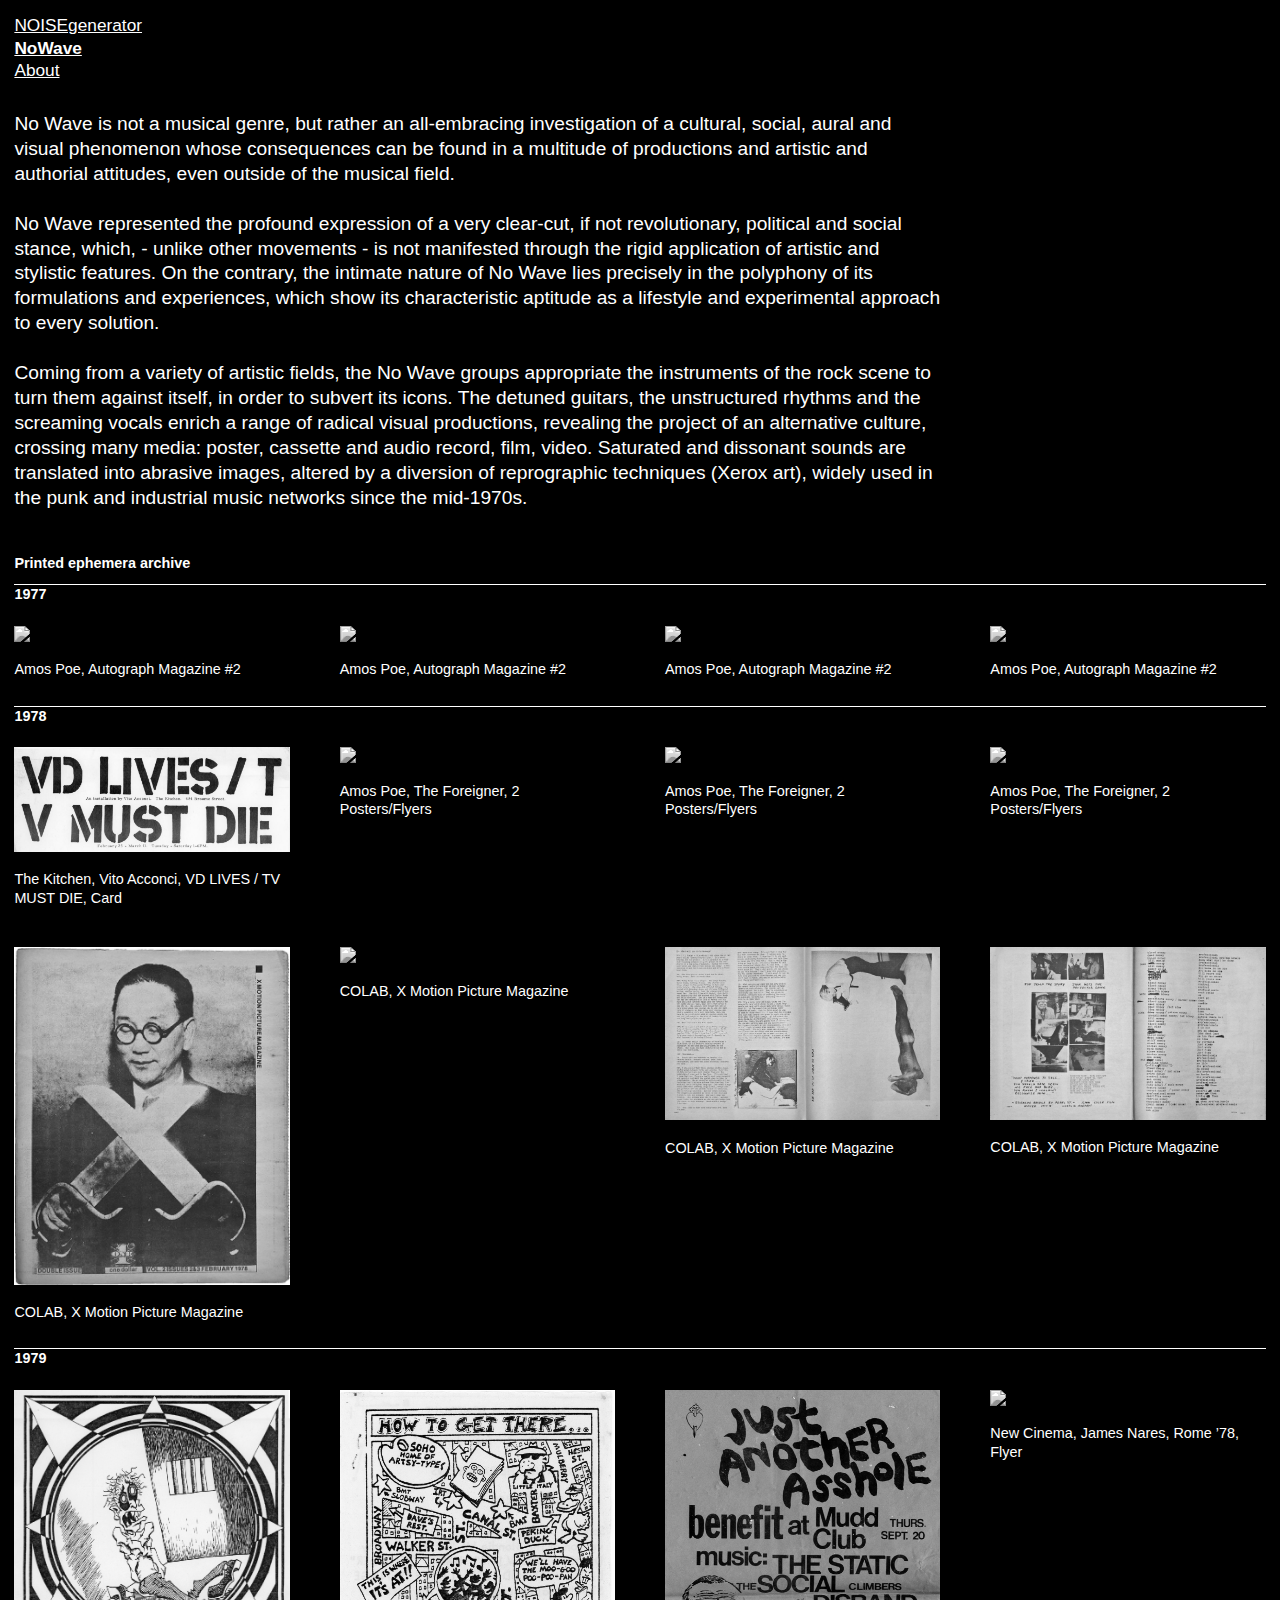
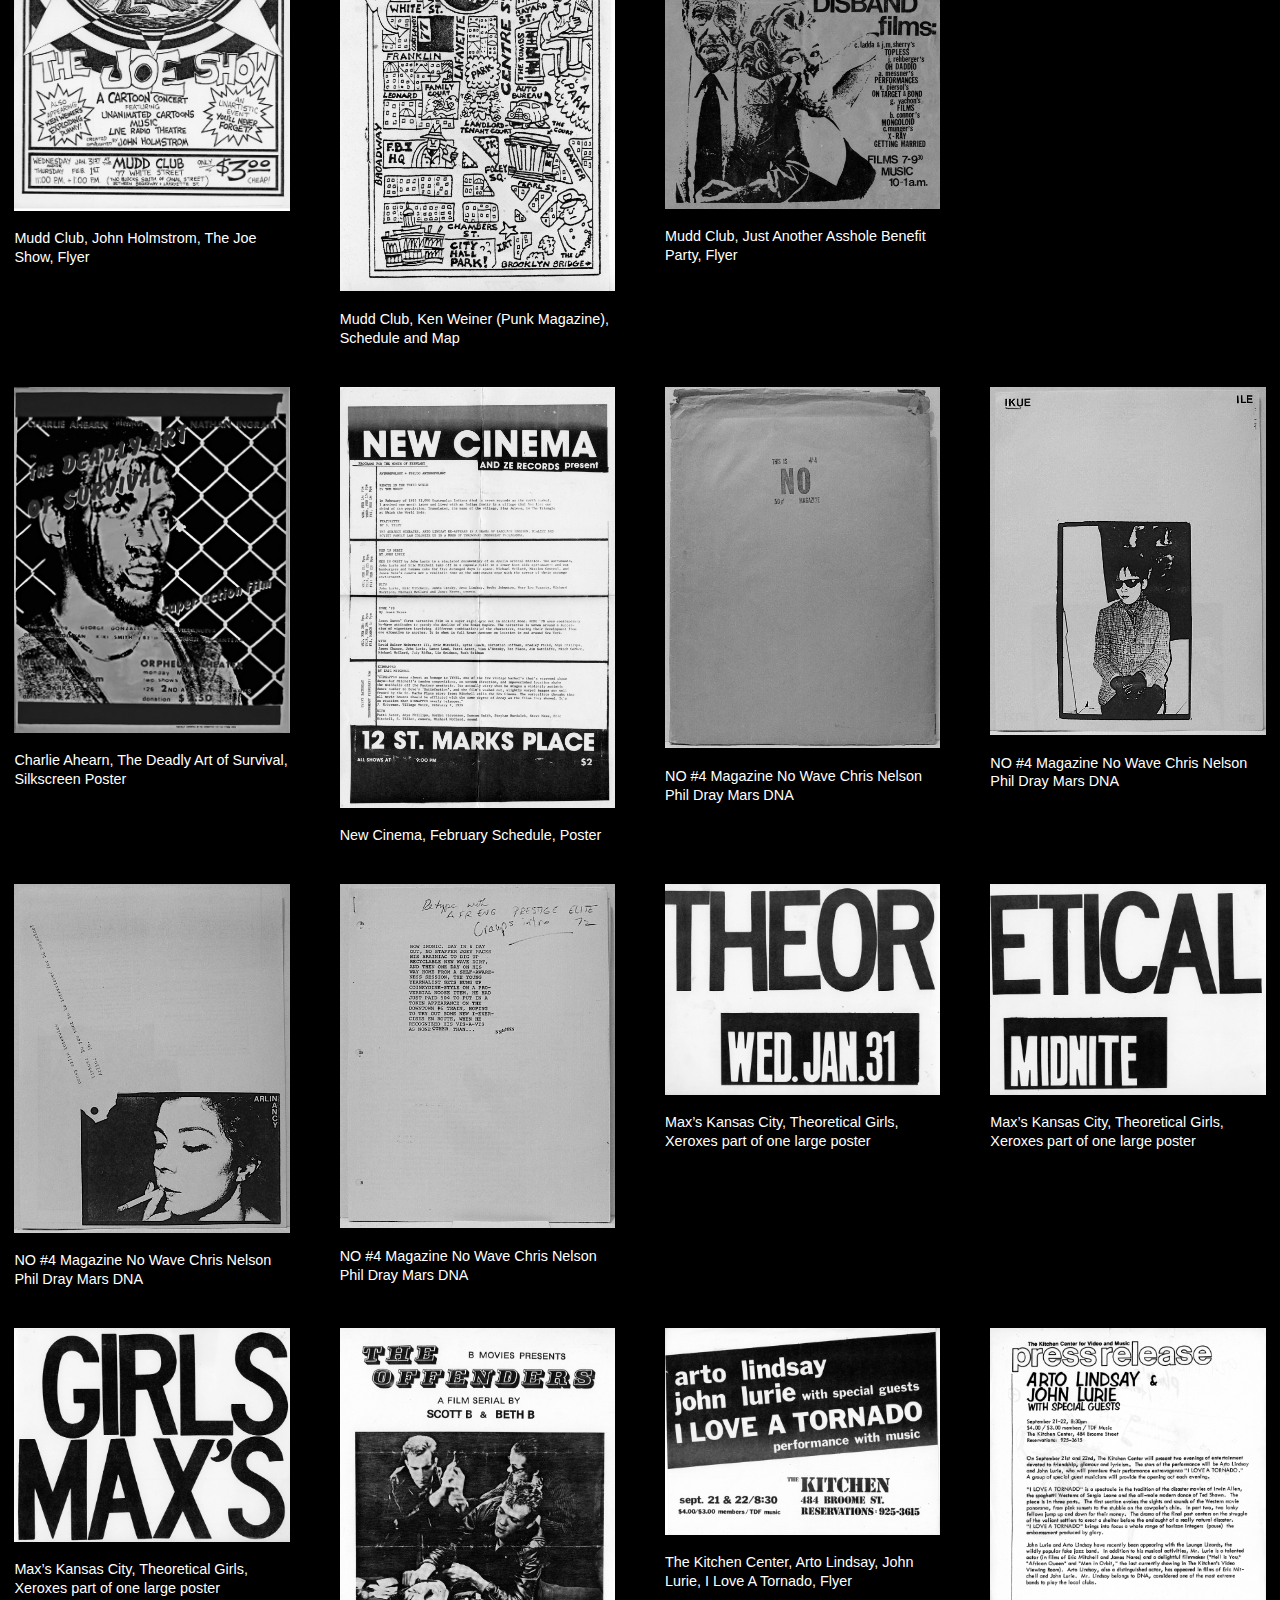
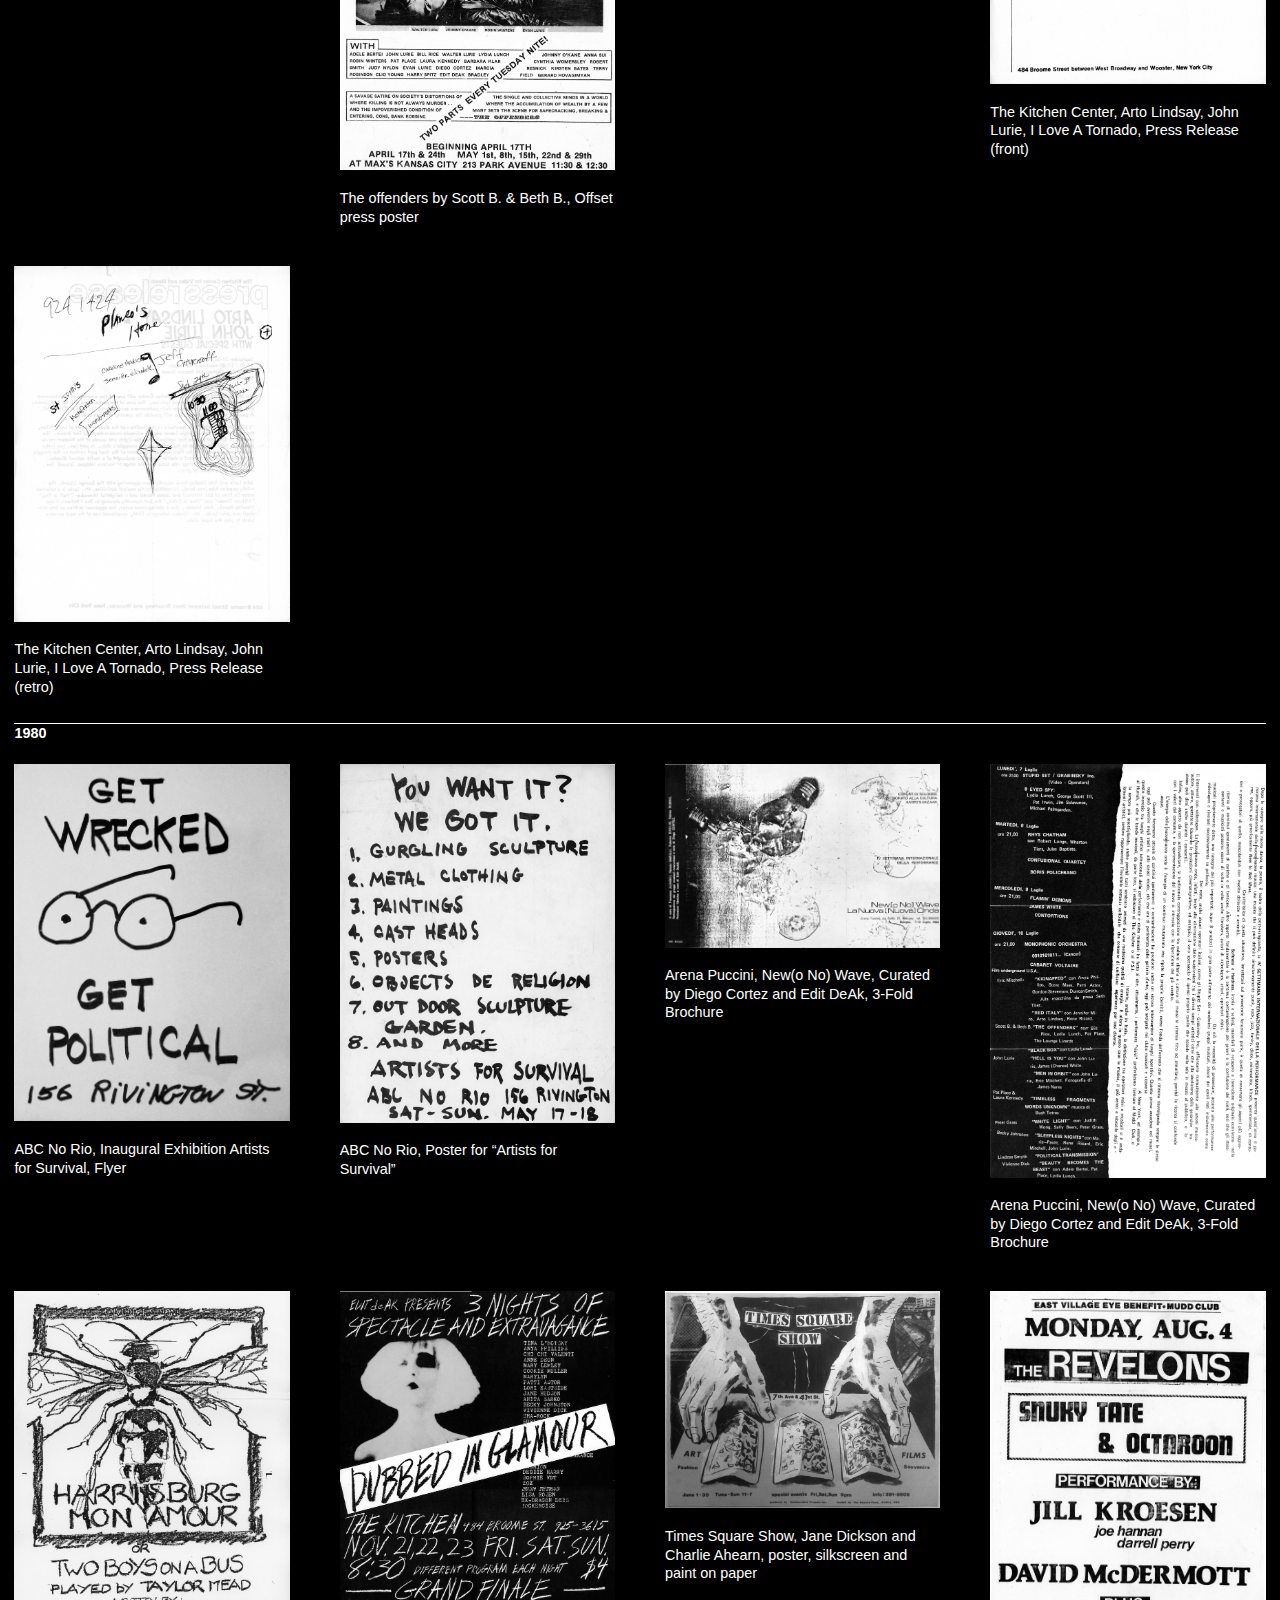
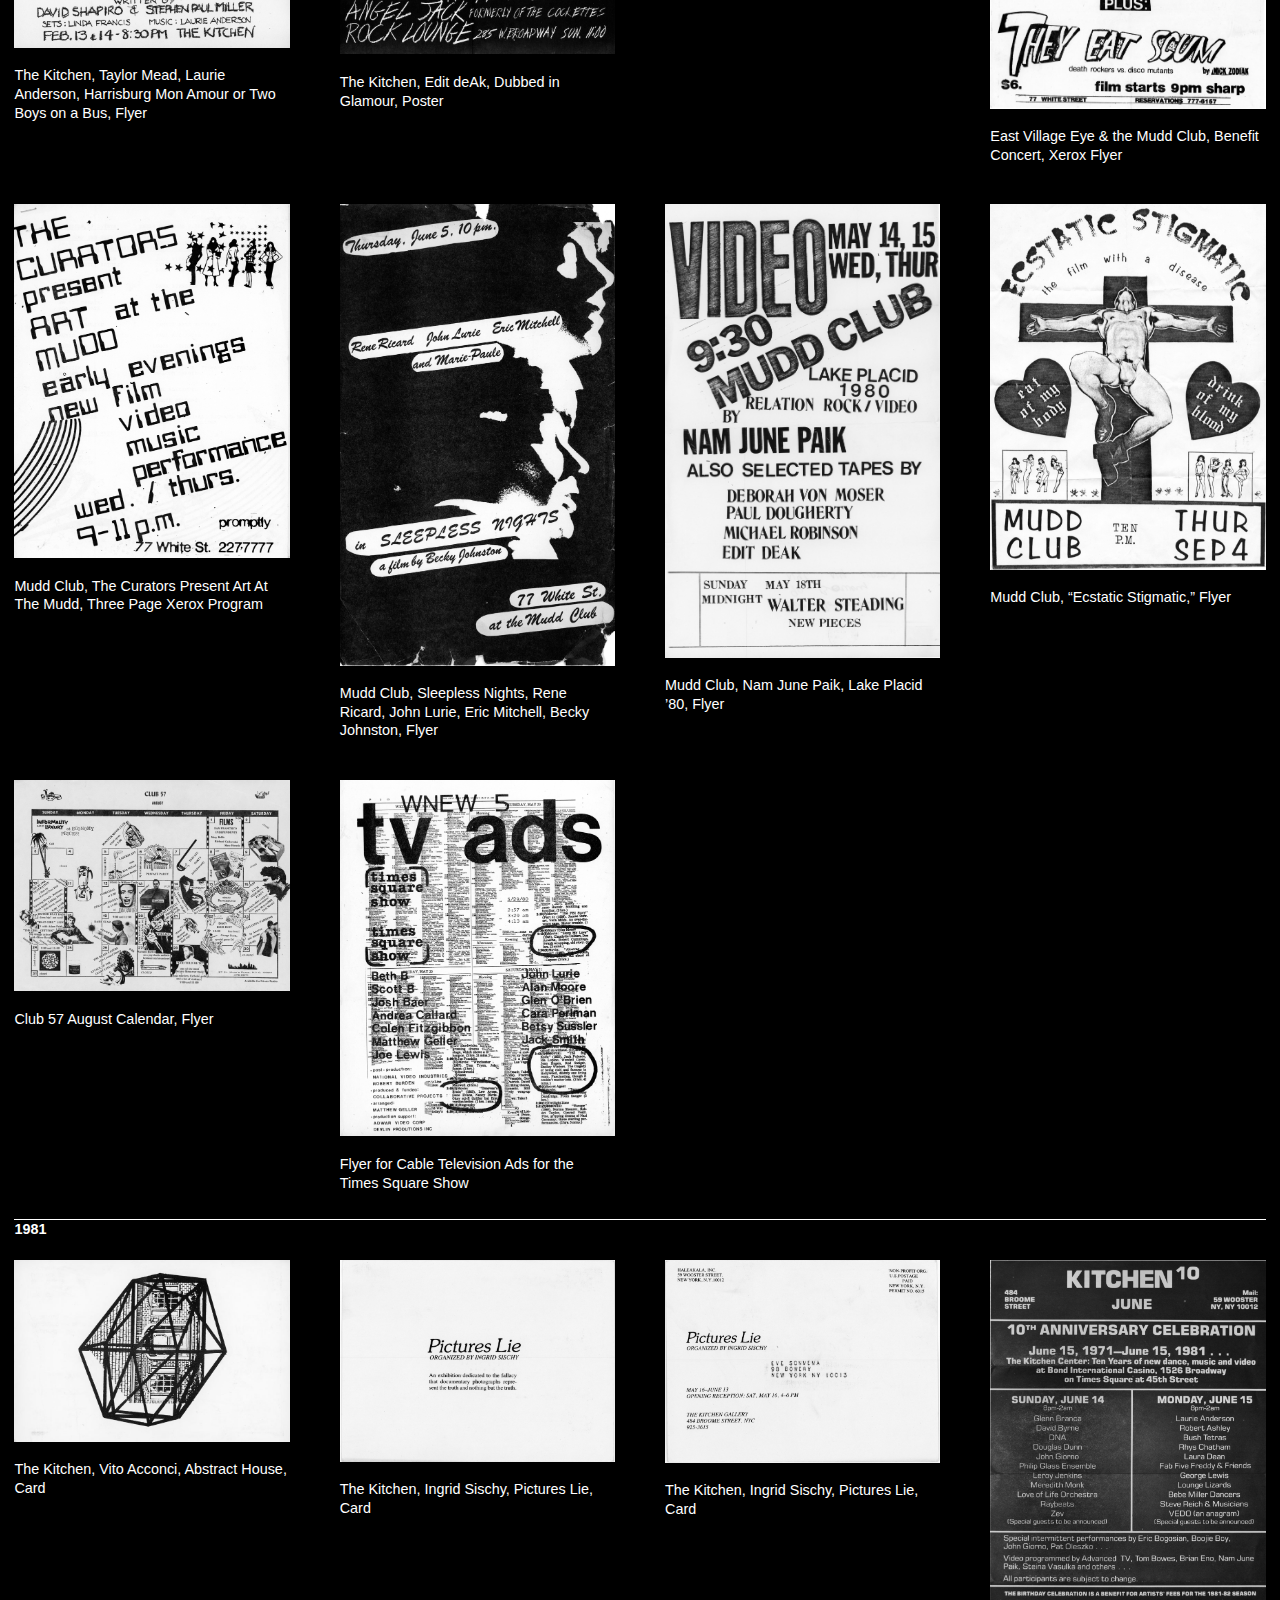
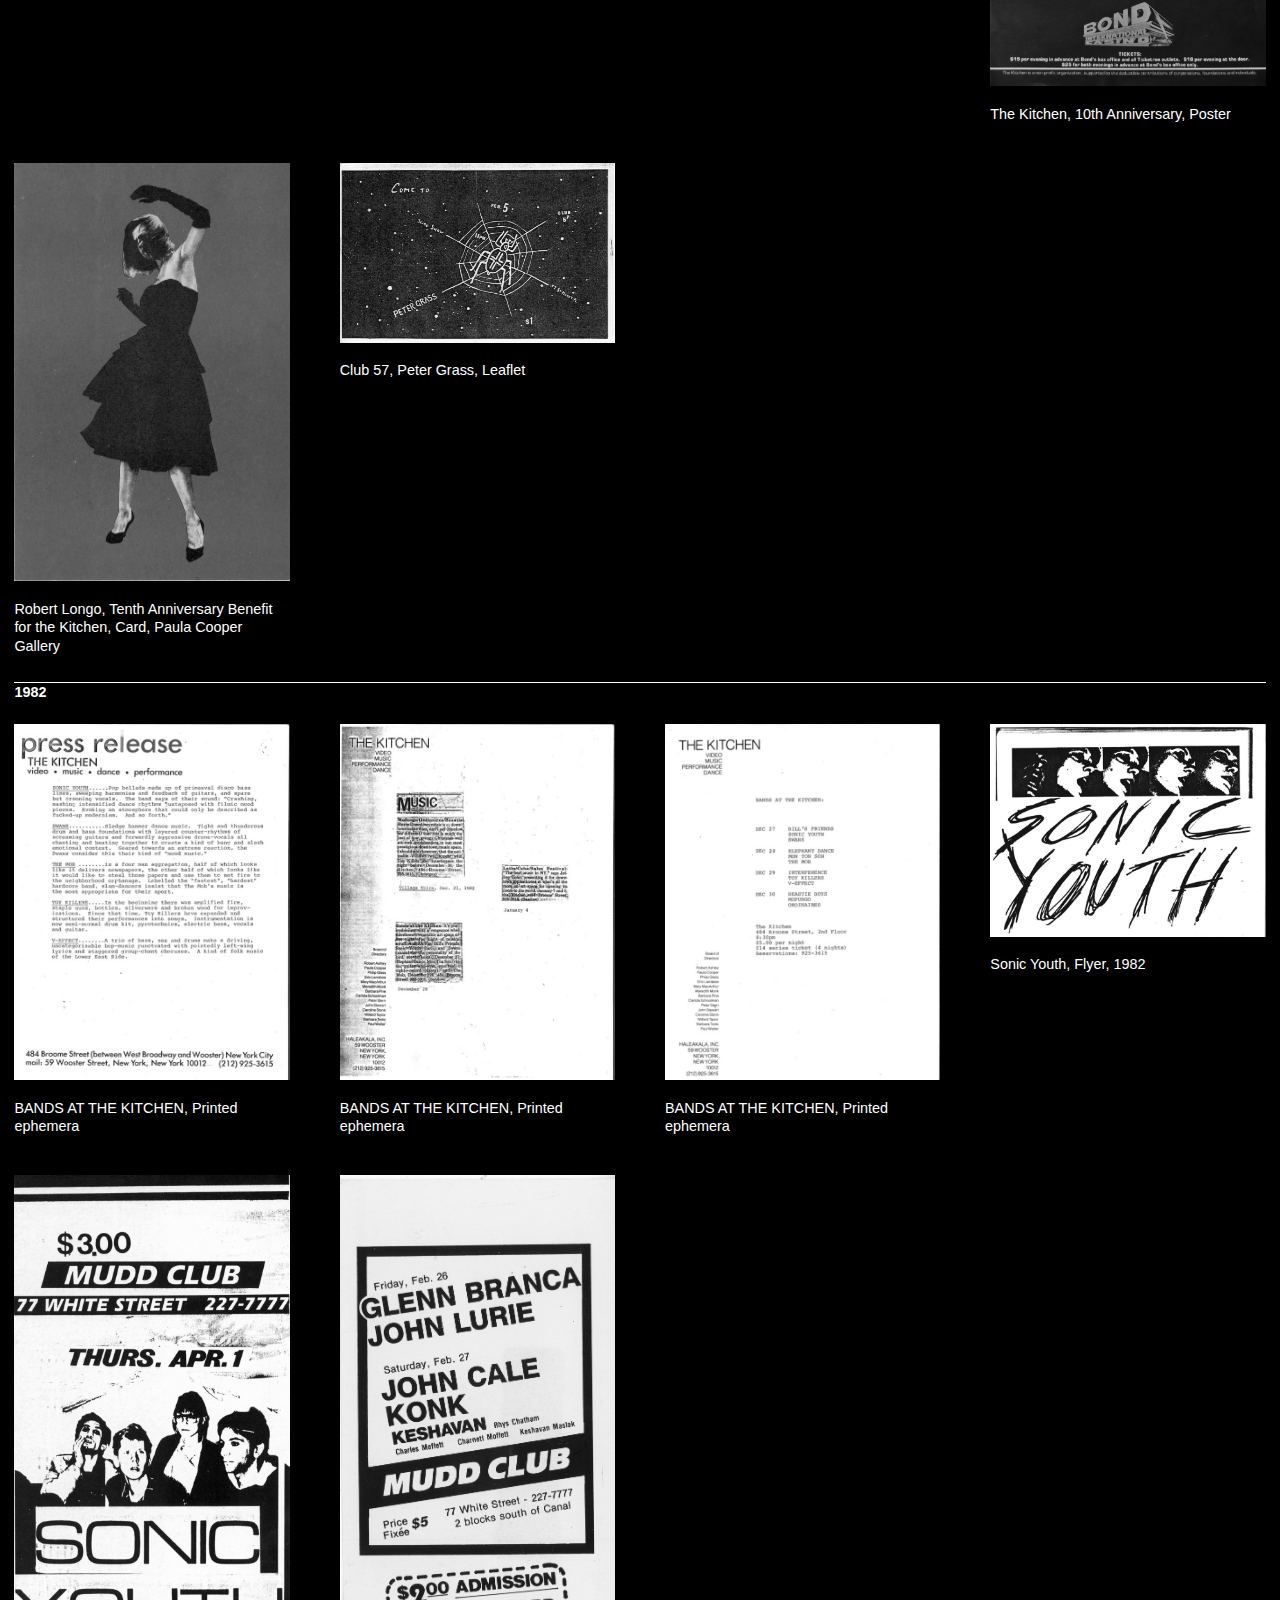
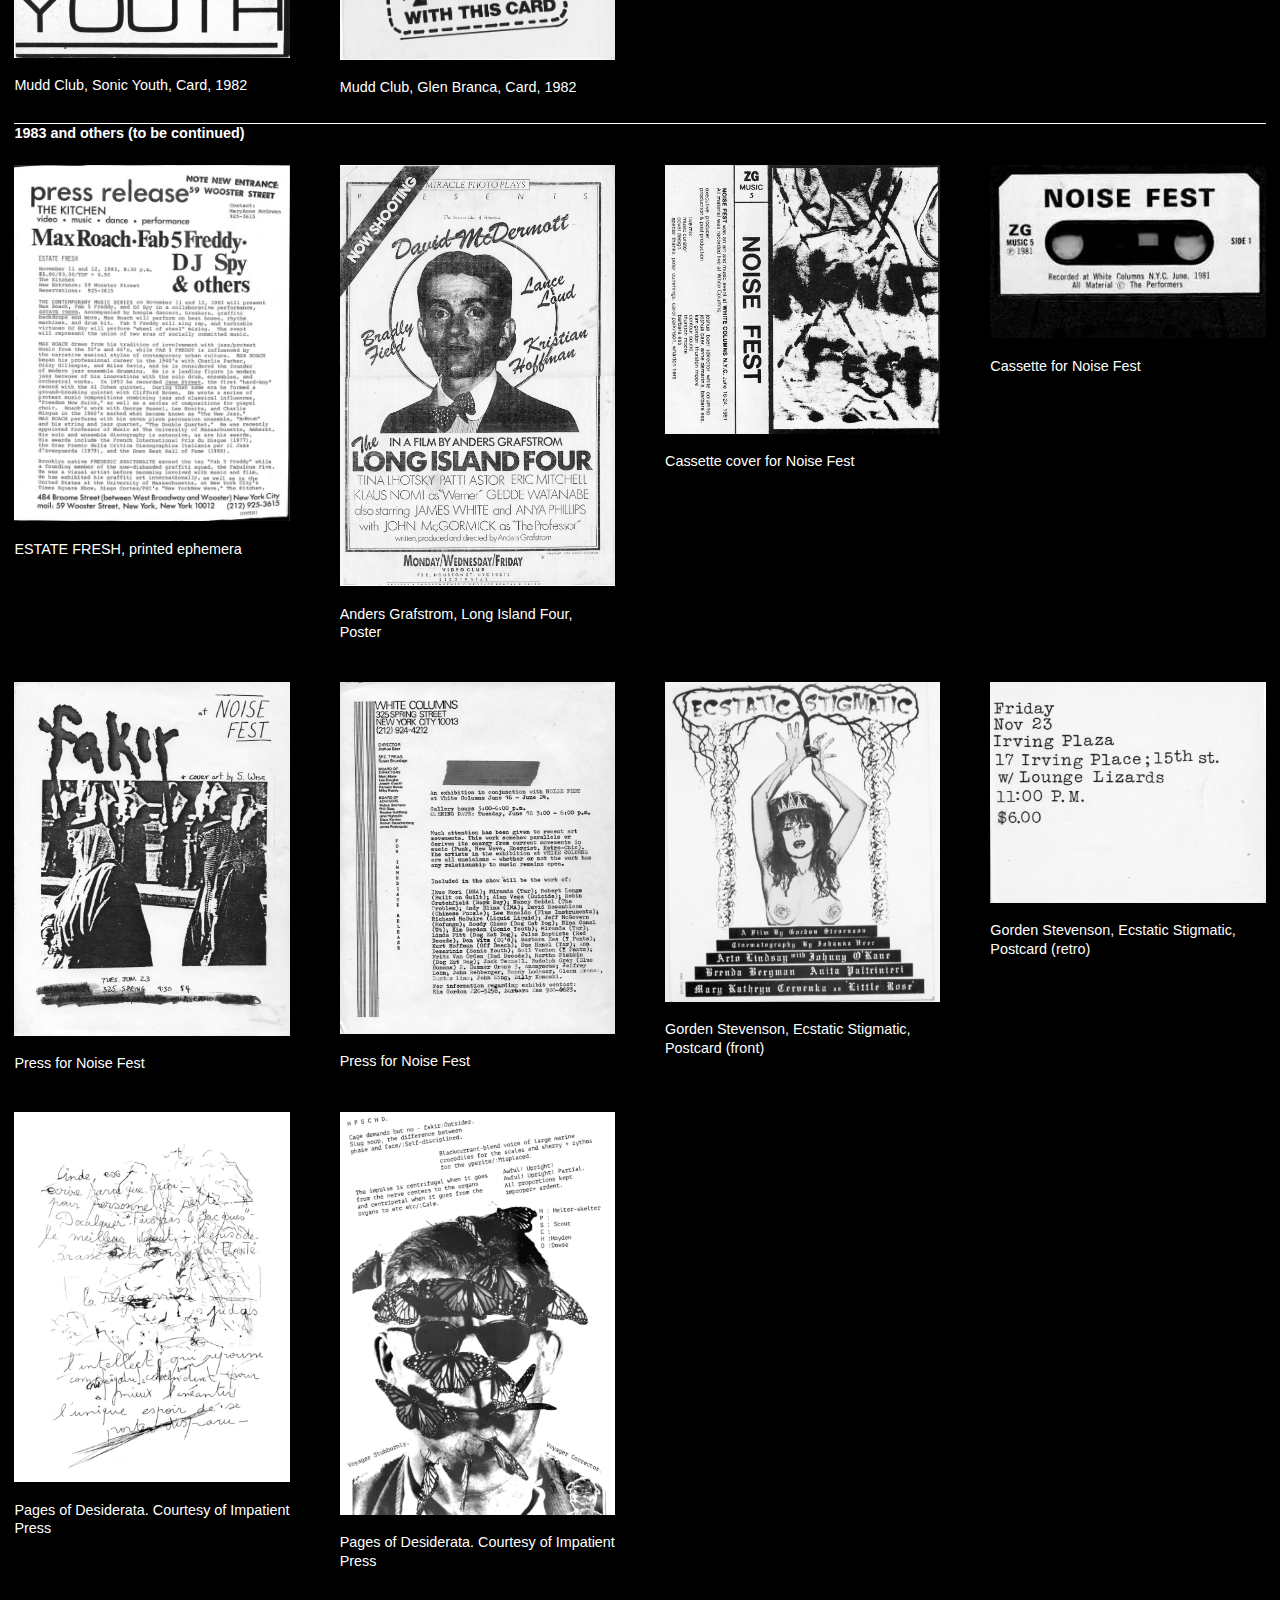
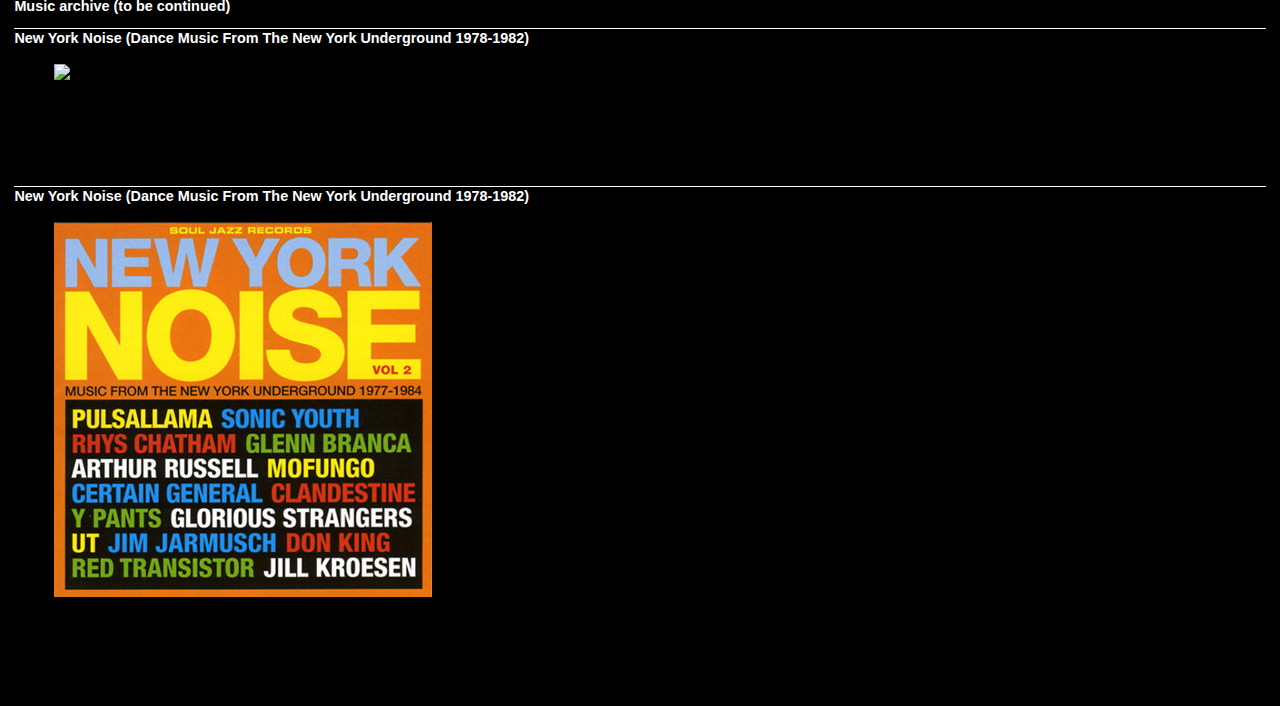
==== commit 8b358943: "finale" ====
--- a/secondary.html
+++ b/secondary.html
@@ -22,9 +22,9 @@
 
     
     <div class="box" style="margin-top: 30px;">
-      <h1 id="black">No Wave is not a musical genre, but rather an all-embracing investigation of a cultural, social, aural and visual phenomenon whose consequences can be found today in a multitude of productions and artistic and authorial attitudes, even outside the strictly musical field. 
-      </br></br>No Wave in America represented the profound expression of a very clear-cut, if not revolutionary, political and social stance, which, however - unlike other movements - is not manifested through the rigid application of artistic stylistic features; on the contrary, the intimate nature of No Wave lies precisely in the polyphony of its formulations and experiences, which rather show its characteristic aptitude as a lifestyle and experimental approach to every solution.
-      </br></br>Coming from a variety of artistic fields, the no wave groups appropriate the instruments of the rock scene to better turn them against itself, in order to subvert its icons. The detuned guitars, the unstructured rhythms and the screaming vocals enrich a range of radical visual productions, revealing the project of an alternative culture, crossing many media: poster, cassette and audio record, film, video. Saturated and dissonant sounds are translated into abrasive images, altered by a diversion of reprographic techniques (Xerox art), widely used in the punk and industrial music networks since the mid-1970s.</h1>
+      <h1 id="black">No Wave is not a musical genre, but rather an all-embracing investigation of a cultural, social, aural and visual phenomenon whose consequences can be found in a multitude of productions and artistic and authorial attitudes, even outside of the musical field. 
+      </br></br>No Wave represented the profound expression of a very clear-cut, if not revolutionary, political and social stance, which, - unlike other movements - is not manifested through the rigid application of artistic and stylistic features. On the contrary, the intimate nature of No Wave lies precisely in the polyphony of its formulations and experiences, which show its characteristic aptitude as a lifestyle and experimental approach to every solution.
+      </br></br>Coming from a variety of artistic fields, the No Wave groups appropriate the instruments of the rock scene to turn them against itself, in order to subvert its icons. The detuned guitars, the unstructured rhythms and the screaming vocals enrich a range of radical visual productions, revealing the project of an alternative culture, crossing many media: poster, cassette and audio record, film, video. Saturated and dissonant sounds are translated into abrasive images, altered by a diversion of reprographic techniques (Xerox art), widely used in the punk and industrial music networks since the mid-1970s.</h1>
     </div>
 
     <br>
@@ -375,5 +375,62 @@
       </div>
     </div>
 
+    <br>
+    <div id="musicSection">
+      <h2 style="color: white">Music archive (to be continued)</h2>
+    </div>
+
+    <h2 id="black" class="borderTop">New York Noise (Dance Music From The New York Underground 1978-1982)</h2>
+    <div class="grid-container3">
+      <div class="grid-item3">
+        <figure><img src="img/66.jpeg"></figure>
+      </div>
+
+      <div class="grid-item3, test1">
+        <a class="aWhite">1	<b>Liquid Liquid</b>	/ Optimo — 2:42</a>
+        <a class="aWhite">2 <b>Konk</b> / Baby Dee — 6:02</a>
+        <a class="aWhite">3 <b>The Dance</b> / Do Dada — 3:08</a>
+        <a class="aWhite">4	<b>Material</b> /	Reduction — 5:26</a>
+        <a class="aWhite">5	<b>Lizzy Mercier Descloux</b> /	Wawa — 2:21</a>
+        <a class="aWhite">6	<b>DNA</b> / 5:30 — 1:10</a>
+        <a class="aWhite">7	<b>Rammellzee Vs. K.Rob</b> / Beat Bop — 9:59</a>
+        <a class="aWhite">8	<b>The Contortions</b> / Contort Yourself — 4:23</a>
+        <a class="aWhite">9 <b>Glenn Branca</b> / Lesson No.1 — 8:13</a>
+        <a class="aWhite">10 <b>The Bloods</b> / Button Up — 3.05</a>
+        <a class="aWhite">11 <b>Dinosaur L</b> / Clean On Your Bean #1 — 6:38</a>
+        <a class="aWhite">12 <b>Theoretical Girls</b> / You Got Me — 4:00</a>
+        <a class="aWhite">13 <b>Bush Tetras</b> / Can't Be Funky — 2:43</a>
+        <a class="aWhite">14 <b>Mars</b> ⁄ Helen Fordsdale — 2:30</a>
+        <a class="aWhite">15 <b>ESG</b> / You Make No Sense — 2:20</a>
+        <a class="aWhite">16 <b>Defunkt</b> / Defunkt — 6:24</a>
+      </div>
+    </div>
+
+    <h2 id="black" class="borderTop">New York Noise (Dance Music From The New York Underground 1978-1982)</h2>
+    <div class="grid-container3">
+      <div class="grid-item3">
+        <figure><img src="img/67.jpeg"></figure>
+      </div>
+
+      <div class="grid-item3, test1">
+        <a class="aWhite">1	<b>Pulsallama</b> / Ungawa Pt.2	— 4:57</a>
+        <a class="aWhite">2 <b>Mofungo</b> / Hunter Gatherer — 2:42</a>
+        <a class="aWhite">3 <b>Red Transistor</b> / Not Bite — 3:48</a>
+        <a class="aWhite">4	<b>Vortex Original Soundtrack</b> /	Black Box Disco — 5:29</a>
+        <a class="aWhite">5	<b>Certain General</b> / Back Downtown — 1:58</a>
+        <a class="aWhite">6	<b>Sonic Youth</b> / I Dreamed I Dream — 5:19</a>
+        <a class="aWhite">7	<b>Rhys Chatham</b> /	Drastic Classicism — 7:49</a>
+        <a class="aWhite">8	<b>Clandestine With Ned Sublette</b> / Radio Rhythm — 5:48</a>
+        <a class="aWhite">9 <b>Glorious Strangers</b> / Move It Time — 3:02</a>
+        <a class="aWhite">10 <b>Felix</b> / Tiger Stripes — 6:54</a>
+        <a class="aWhite">11 <b>The Del-Byzanteens With Jim Jarmusch</b> / My Hands Are Yellow — 3:11</a>
+        <a class="aWhite">12 <b>Don King</b> /	Tanajura — 3:07</a>
+        <a class="aWhite">13 <b>Jill Kroesen</b> / I Am Not Seeing That You Are Here — 3:03</a>
+        <a class="aWhite">14 <b>UT</b> ⁄ Sham Shack — 4:23</a>
+        <a class="aWhite">15 <b>The Static</b> / My Relationship — 3:11</a>
+        <a class="aWhite">16 <b>Y Pants</b> / Favorite Sweater — 2:29</a>
+      </div>
+    </div>
+
   </body>
 </html>
